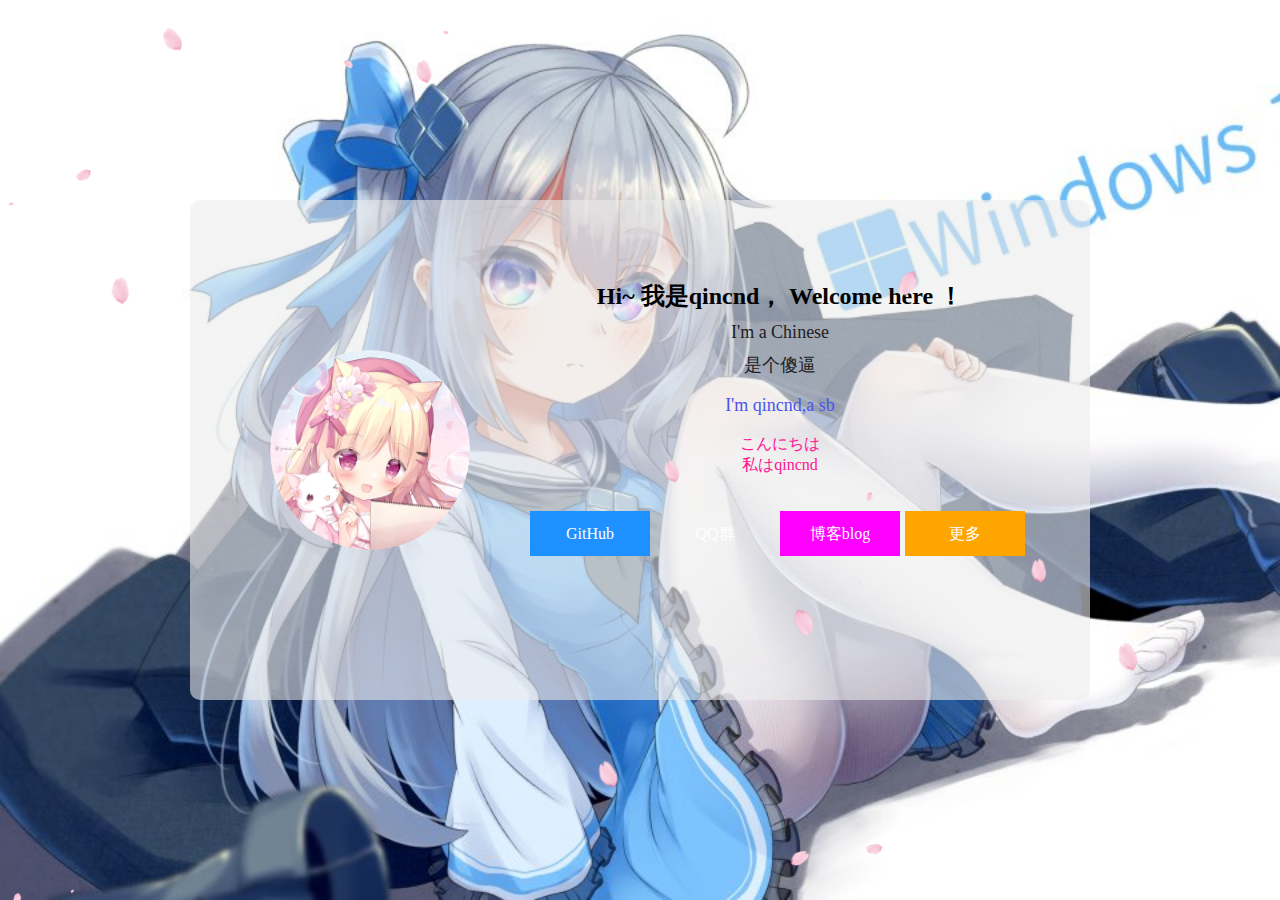
==== index.html @ 5e8fd5b6 "Add files via upload" ====
<html>
 <head> 
  <meta charset="utf-8" name="viewport" content="width=device-width, initial-scale=1, maximum-scale=1, user-scalable=no"> 
  <title>qincndの个人网页</title> 
  <style type="text/css">
			/* CSS Document */
			* {
				margin: 0;
				padding: 0;
			}

			a {
				text-decoration: none;
			}

			.clearfix:after {
				content: "";
				display: block;
				height: 0;
				visibility: hidden;
				clear: both;
			}

			.clearfix {
				*zoom: 1;
			}

			body {
				background: url(lib/2.jpg);
				background-size: cover;
			}

			.content {
				width: 900px;
				height: 500px;
				margin: 200px auto 0 auto;
				border-radius: 10px;
				background-color: rgba(236, 236, 236, 0.59);
				transition: all 1.0s;
				/*box-shadow: 0px 0px 20px rgba(0,0,0,0.3);*/
			}

			.content img {
				float: left;
				width: 200px;
				height: 200px;
				margin: 150px 0 0 80px;
				border-radius: 100px;

			}

			.content:hover {
				box-shadow: 0px 0px 20px rgba(0, 0, 0, 0.52);
			}

			.content_r {
				float: right;
				width: 500px;
				margin: 80px 60px 0 0;
				/*	background-color: pink;*/
			}

			.content_l {
				float: left;
				width: 100%;
				text-align: center;
			}

			.content_l h5 {

				font-size: 17px;
			}

			.cc {
				margin-top: 10px;
				color: #1F2023;
				font-size: 18px;
			}

			.color_1 {
				color: #4855EC;
				font-size: 18px;
			}

			.deeppink {
				color: deeppink;
			}

			.link {
				margin-top: 30px;
			}

			.link a {
				display: block;
				float: left;
				width: 120px;
				height: 45px;
				margin: 5px 5px 0 0;
				/*	padding: 0 15px;*/
				color: #fff;
				line-height: 45px;
				transition: all 0.8s;
				/*	background-color: deeppink;*/

			}

			.link a:hover {
				background-color: rgba(0, 201, 243, 0.35);
			}

			.deeppink_1 {
				background-color: deeppink;
			}

			.dodgerblue {
				background-color: dodgerblue;
			}

			.magenta {
				background-color: magenta;
			}

			.orange {
				background-color: orange;
			}
		</style> 
  <body>
    <!-- 网页鼠标点击特效（爱心） -->
    <script src="js/yh.js">
    </script>
    <script type="text/javascript">
         ! function (e, t, a) {
            function r() {
                for (var e = 0; e < s.length; e++) s[e].alpha <= 0 ? (t.body.removeChild(s[e].el), s.splice(e, 1)) : (s[
                        e].y--, s[e].scale += .004, s[e].alpha -= .013, s[e].el.style.cssText = "left:" + s[e].x +
                    "px;top:" + s[e].y + "px;opacity:" + s[e].alpha + ";transform:scale(" + s[e].scale + "," + s[e]
                    .scale + ") rotate(45deg);background:" + s[e].color + ";z-index:99999");
                requestAnimationFrame(r)
            }
 
            function n() {
                var t = "function" == typeof e.onclick && e.onclick;
                e.onclick = function (e) {
                    t && t(), o(e)
                }
            }
 
            function o(e) {
                var a = t.createElement("div");
                a.className = "heart", s.push({
                    el: a,
                    x: e.clientX - 5,
                    y: e.clientY - 5,
                    scale: 1,
                    alpha: 1,
                    color: c()
                }), t.body.appendChild(a)
            }
 
            function i(e) {
                var a = t.createElement("style");
                a.type = "text/css";
                try {
                    a.appendChild(t.createTextNode(e))
                } catch (t) {
                    a.styleSheet.cssText = e
                }
                t.getElementsByTagName("head")[0].appendChild(a)
            }
 
            function c() {
                return "rgb(" + ~~(255 * Math.random()) + "," + ~~(255 * Math.random()) + "," + ~~(255 * Math
                    .random()) + ")"
            }
            var s = [];
            e.requestAnimationFrame = e.requestAnimationFrame || e.webkitRequestAnimationFrame || e
                .mozRequestAnimationFrame || e.oRequestAnimationFrame || e.msRequestAnimationFrame || function (e) {
                    setTimeout(e, 1e3 / 60)
                }, i(
                    ".heart{width: 10px;height: 10px;position: fixed;background: #f00;transform: rotate(45deg);-webkit-transform: rotate(45deg);-moz-transform: rotate(45deg);}.heart:after,.heart:before{content: '';width: inherit;height: inherit;background: inherit;border-radius: 50%;-webkit-border-radius: 50%;-moz-border-radius: 50%;position: fixed;}.heart:after{top: -5px;}.heart:before{left: -5px;}"
                ), n(), r()
        }(window, document);
    </script>
</body>
  <script src="js/jq.js"></script> 
  <script src="js/tc.js"></script>
 </head> 
 <body id="v1"> 
  <div id="v2" class="content"> 
   <img id="v3" src="lib/3.png" alt=""> 
   <div id="v4" class="content_r clearfix"> 
    <div id="v5" class="content_l clearfix"> 
     <h2 id="v6">Hi~ 我是qincnd， Welcome here ！</h2> 
     <p id="v7" class="cc">I'm a Chinese</p> 
     <p id="v8" class="cc">是个傻逼</p> 
     <br id="v9"> 
     <p id="v10" class="color_1">I'm qincnd,a sb</p> 
     <p id="v11" class="color_1"></p> 
     <br id="v12"> 
     <p id="v13" class="deeppink"> こんにちは </p> 
     <p id="v14" class="deeppink">私はqincnd</p> 
     <div id="v15" class="link"> 
      <a id="v16" href="github.html" class="dodgerblue" target="_blank">GitHub</a> 
      <a id="v17" href="QQgroup" class="white" target="_blank">QQ群</a> 
      <a id="v18" href="blog.html" class="magenta" target="_blank">博客blog</a> 
      <a id="v19" href="end.html" class="orange" target="_blank">更多</a> 
     </div> 
    </div> 
   </div> 
  </div>  
 </body>
</html>
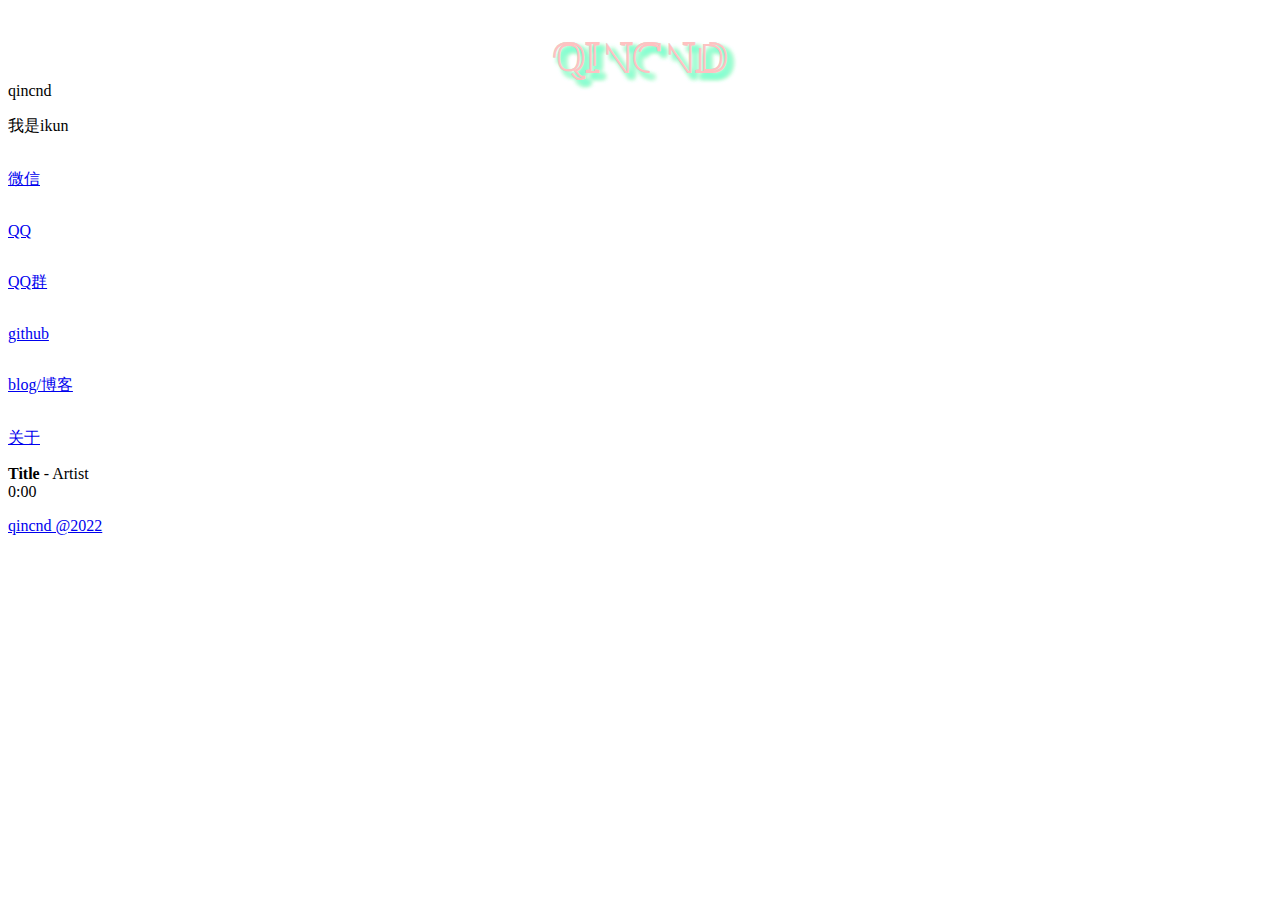
==== commit e519e15f: "Add files via upload" ====
--- a/index.html
+++ b/index.html
@@ -1,212 +1,219 @@
-<html>
- <head> 
-  <meta charset="utf-8" name="viewport" content="width=device-width, initial-scale=1, maximum-scale=1, user-scalable=no"> 
-  <title>qincndの个人网页</title> 
-  <style type="text/css">
-			/* CSS Document */
-			* {
-				margin: 0;
-				padding: 0;
-			}
-
-			a {
-				text-decoration: none;
-			}
-
-			.clearfix:after {
-				content: "";
-				display: block;
-				height: 0;
-				visibility: hidden;
-				clear: both;
-			}
-
-			.clearfix {
-				*zoom: 1;
-			}
-
-			body {
-				background: url(lib/2.jpg);
-				background-size: cover;
-			}
-
-			.content {
-				width: 900px;
-				height: 500px;
-				margin: 200px auto 0 auto;
-				border-radius: 10px;
-				background-color: rgba(236, 236, 236, 0.59);
-				transition: all 1.0s;
-				/*box-shadow: 0px 0px 20px rgba(0,0,0,0.3);*/
-			}
-
-			.content img {
-				float: left;
-				width: 200px;
-				height: 200px;
-				margin: 150px 0 0 80px;
-				border-radius: 100px;
-
-			}
-
-			.content:hover {
-				box-shadow: 0px 0px 20px rgba(0, 0, 0, 0.52);
-			}
-
-			.content_r {
-				float: right;
-				width: 500px;
-				margin: 80px 60px 0 0;
-				/*	background-color: pink;*/
-			}
-
-			.content_l {
-				float: left;
-				width: 100%;
-				text-align: center;
-			}
-
-			.content_l h5 {
-
-				font-size: 17px;
-			}
-
-			.cc {
-				margin-top: 10px;
-				color: #1F2023;
-				font-size: 18px;
-			}
-
-			.color_1 {
-				color: #4855EC;
-				font-size: 18px;
-			}
-
-			.deeppink {
-				color: deeppink;
-			}
-
-			.link {
-				margin-top: 30px;
-			}
-
-			.link a {
-				display: block;
-				float: left;
-				width: 120px;
-				height: 45px;
-				margin: 5px 5px 0 0;
-				/*	padding: 0 15px;*/
-				color: #fff;
-				line-height: 45px;
-				transition: all 0.8s;
-				/*	background-color: deeppink;*/
-
-			}
-
-			.link a:hover {
-				background-color: rgba(0, 201, 243, 0.35);
-			}
-
-			.deeppink_1 {
-				background-color: deeppink;
-			}
-
-			.dodgerblue {
-				background-color: dodgerblue;
-			}
-
-			.magenta {
-				background-color: magenta;
-			}
-
-			.orange {
-				background-color: orange;
-			}
-		</style> 
-  <body>
-    <!-- 网页鼠标点击特效（爱心） -->
-    <script src="js/yh.js">
-    </script>
-    <script type="text/javascript">
-         ! function (e, t, a) {
-            function r() {
-                for (var e = 0; e < s.length; e++) s[e].alpha <= 0 ? (t.body.removeChild(s[e].el), s.splice(e, 1)) : (s[
-                        e].y--, s[e].scale += .004, s[e].alpha -= .013, s[e].el.style.cssText = "left:" + s[e].x +
-                    "px;top:" + s[e].y + "px;opacity:" + s[e].alpha + ";transform:scale(" + s[e].scale + "," + s[e]
-                    .scale + ") rotate(45deg);background:" + s[e].color + ";z-index:99999");
-                requestAnimationFrame(r)
+<html lang="zh_CN">
+<head><meta charset="utf-8">
+		
+  
+  
+		<meta http-equiv="X-UA-Compatible" content="IE=edge">
+		<meta name="viewport" content="width=device-width,initial-scale=1,minimum-scale=1,maximum-scale=1,user-scalable=no">
+		<meta name="apple-mobile-web-app-capable" content="yes">
+		<meta name="apple-mobile-web-app-status-bar-style" content="black">
+		<meta name="apple-mobile-web-app-title" content="instap">
+		<link rel="icon" href="#">
+		<title>qincnd</title>
+		<link href="css/m.1fa67fb2.css" rel="stylesheet">
+		<link rel="stylesheet" type="text/css" href="css/chunk-b601d230.77c44edd.css">
+		    <style type="text/css">
+        .text1 {
+            font-size: 45px;
+            font-weight: normal;
+            text-transform: uppercase;
+            /*大写 lowercase小写；capitalize单词首字母大写*/
+            fill: none;
+            stroke: #B0E0E6;
+            stroke-width: 2px;
+            stroke-dasharray: 90 310;
+            animation: stroke 6s infinite linear;
+        }
+
+        .text-1 {
+            stroke: #FFEC8B;
+            animation-delay: -1.5s;
+            text-shadow: 5px 5px 5px #FFEC8B;
+        }
+
+        .text-2 {
+            stroke: #AEEEEE;
+            animation-delay: -3s;
+            text-shadow: 5px 5px 5px #7FFFD4;
+        }
+
+        .text-3 {
+            stroke: #EEE0E5;
+            animation-delay: -4.5s;
+            text-shadow: 5px 5px 5px #7FFFD4;
+        }
+
+        .text-4 {
+            stroke: #FFC1C1;
+            animation-delay: -6s;
+            text-shadow: 5px 5px 5px #7FFFD4;
+        }
+
+        @keyframes stroke {
+            to {
+                stroke-dashoffset: -400;
             }
- 
-            function n() {
-                var t = "function" == typeof e.onclick && e.onclick;
-                e.onclick = function (e) {
-                    t && t(), o(e)
-                }
-            }
- 
-            function o(e) {
-                var a = t.createElement("div");
-                a.className = "heart", s.push({
-                    el: a,
-                    x: e.clientX - 5,
-                    y: e.clientY - 5,
-                    scale: 1,
-                    alpha: 1,
-                    color: c()
-                }), t.body.appendChild(a)
-            }
- 
-            function i(e) {
-                var a = t.createElement("style");
-                a.type = "text/css";
-                try {
-                    a.appendChild(t.createTextNode(e))
-                } catch (t) {
-                    a.styleSheet.cssText = e
-                }
-                t.getElementsByTagName("head")[0].appendChild(a)
-            }
- 
-            function c() {
-                return "rgb(" + ~~(255 * Math.random()) + "," + ~~(255 * Math.random()) + "," + ~~(255 * Math
-                    .random()) + ")"
-            }
-            var s = [];
-            e.requestAnimationFrame = e.requestAnimationFrame || e.webkitRequestAnimationFrame || e
-                .mozRequestAnimationFrame || e.oRequestAnimationFrame || e.msRequestAnimationFrame || function (e) {
-                    setTimeout(e, 1e3 / 60)
-                }, i(
-                    ".heart{width: 10px;height: 10px;position: fixed;background: #f00;transform: rotate(45deg);-webkit-transform: rotate(45deg);-moz-transform: rotate(45deg);}.heart:after,.heart:before{content: '';width: inherit;height: inherit;background: inherit;border-radius: 50%;-webkit-border-radius: 50%;-moz-border-radius: 50%;position: fixed;}.heart:after{top: -5px;}.heart:before{left: -5px;}"
-                ), n(), r()
-        }(window, document);
-    </script>
-</body>
-  <script src="js/jq.js"></script> 
-  <script src="js/tc.js"></script>
- </head> 
- <body id="v1"> 
-  <div id="v2" class="content"> 
-   <img id="v3" src="lib/3.png" alt=""> 
-   <div id="v4" class="content_r clearfix"> 
-    <div id="v5" class="content_l clearfix"> 
-     <h2 id="v6">Hi~ 我是qincnd， Welcome here ！</h2> 
-     <p id="v7" class="cc">I'm a Chinese</p> 
-     <p id="v8" class="cc">是个傻逼</p> 
-     <br id="v9"> 
-     <p id="v10" class="color_1">I'm qincnd,a sb</p> 
-     <p id="v11" class="color_1"></p> 
-     <br id="v12"> 
-     <p id="v13" class="deeppink"> こんにちは </p> 
-     <p id="v14" class="deeppink">私はqincnd</p> 
-     <div id="v15" class="link"> 
-      <a id="v16" href="github.html" class="dodgerblue" target="_blank">GitHub</a> 
-      <a id="v17" href="QQgroup" class="white" target="_blank">QQ群</a> 
-      <a id="v18" href="blog.html" class="magenta" target="_blank">博客blog</a> 
-      <a id="v19" href="end.html" class="orange" target="_blank">更多</a> 
-     </div> 
-    </div> 
-   </div> 
-  </div>  
- </body>
-</html>+        }
+    </style>
+</head>
+
+<body _c_t_j1="1" style="">
+    <div id="app">
+        <div data-v-1f9b29e2="" class="page-wrap">
+            <div data-v-1f9b29e2="" class="main-page" style="padding-top: 54px;">
+                <div data-v-1f9b29e2="" class="nav">
+                </div>
+                <div data-v-1f9b29e2="" class="new-header">
+                    <div data-v-1f9b29e2="" class="user-profile">
+                        <div data-v-1f9b29e2="" class="photo-wrap">
+                            <!---->
+
+                            <div data-v-1f9b29e2="" class="mood">
+                                <div data-v-1f9b29e2="" class="mood-content">
+                                    <svg width="100%" height="80" style="margin:-30px auto">
+                                        <text text-anchor="middle" x="50%" y="50%" class="text1 text-1">
+                                            qincnd
+                                        </text>
+                                        <text text-anchor="middle" x="50%" y="50%" class="text1 text-2">
+                                            qincnd
+                                        </text>
+                                        <text text-anchor="middle" x="50%" y="50%" class="text1 text-3">
+                                            qincnd
+                                        </text>
+                                        <text text-anchor="middle" x="50%" y="50%" class="text1 text-4">
+                                            qincnd
+                                        </text>
+                                    </svg>
+                                   
+                                </div>
+                            </div>
+                            <div data-v-1f9b29e2="" class="photo">
+                                <img data-v-1f9b29e2="" src="img/u1.png" alt="">
+                            </div>
+                        </div>
+                        <div data-v-1f9b29e2="" class="name">
+                            <span data-v-1f9b29e2="" class="gender-icon man"></span> qincnd
+                            <span data-v-1f9b29e2="" class="constellation-icon" style="margin: 0px 0px 6px 10px;"></span>
+                        </div>
+                        <p data-v-1f9b29e2="" class="desc">我是ikun</p>
+                    </div>
+					</div>
+					<div data-v-1f9b29e2="" class="body">
+						<div data-v-1f9b29e2="" class="tab-list">
+						</div>
+      
+						<div data-v-1f9b29e2="" class="app-list">
+      
+							<a data-v-1f9b29e2="" href="wechat.html" class="item" style="opacity: 1;">
+								<div data-v-1f9b29e2="" class="content-wrap">
+									<div data-v-1f9b29e2="" class="img-wrap">
+										<img data-v-1f9b29e2="" src="img/1.png" alt="">
+									</div>
+									<p data-v-1f9b29e2="" class="app-name">微信</p>
+								</div>
+							</a>
+							<a data-v-1f9b29e2="" href="qq.html" class="item" style="opacity: 1;">
+								<div data-v-1f9b29e2="" class="content-wrap">
+									<div data-v-1f9b29e2="" class="img-wrap">
+										<img data-v-1f9b29e2="" src="img/6.png" alt="">
+									</div>
+									<p data-v-1f9b29e2="" class="app-name">QQ</p>
+								</div>
+							</a>
+       						<a data-v-1f9b29e2="" href="QQgroup.html" class="item" style="opacity: 1;">
+								<div data-v-1f9b29e2="" class="content-wrap">
+									<div data-v-1f9b29e2="" class="img-wrap">
+										<img data-v-1f9b29e2="" src="img/u4.png" alt="">
+									</div>
+									<p data-v-1f9b29e2="" class="app-name">QQ群</p>
+								</div>
+							</a>
+       						<a data-v-1f9b29e2="" href="github.html" class="item" style="opacity: 1;">
+								<div data-v-1f9b29e2="" class="content-wrap">
+									<div data-v-1f9b29e2="" class="img-wrap">
+										<img data-v-1f9b29e2="" src="img/GitHub.png" alt="">
+									</div>
+									<p data-v-1f9b29e2="" class="app-name">github</p>
+								</div>
+							</a>
+              				<a data-v-1f9b29e2="" href="blog.html" class="item" style="opacity: 1;">
+								<div data-v-1f9b29e2="" class="content-wrap">
+									<div data-v-1f9b29e2="" class="img-wrap">
+										<img data-v-1f9b29e2="" src="img/u3.png" alt="">
+									</div>
+									<p data-v-1f9b29e2="" class="app-name">blog/博客</p>
+								</div>
+							</a>
+                            <a data-v-1f9b29e2="" href="about.html" class="item" style="opacity: 1;">
+								<div data-v-1f9b29e2="" class="content-wrap">
+									<div data-v-1f9b29e2="" class="img-wrap">
+										<img data-v-1f9b29e2="" src="img/u2.png" alt="">
+									</div>
+									<p data-v-1f9b29e2="" class="app-name">关于</p>
+								</div>
+							</a>
+							<!---->
+						</div>
+					</div>
+				</div>
+ 						<!-- 音乐播放器跨站开始 -->
+		<link rel="stylesheet" href="css/player.css">
+       <div id="QPlayer">  
+          <div id="pContent">
+	         <div id="player">
+	         	<span class="cover"></span>
+	             	<div class="ctrl">
+			<div class="musicTag marquee">
+				<strong>Title</strong>
+				 <span> - </span>
+				<span class="artist">Artist</span>
+			</div>
+			<div class="progress">
+				<div class="timer left">0:00</div>
+				<div class="contr">
+					<div class="rewind icon"></div>
+					<div class="playback icon"></div>
+					<div class="fastforward icon"></div>
+				</div>
+				<div class="right">
+					<div class="liebiao icon"></div>
+				</div>
+			</div>
+		</div>
+	</div>
+	 <div class="ssBtn">
+	   <div class="adf"></div>
+    </div>
+</div>
+    <ol id="playlist"></ol>
+</div>
+   <script src="js/jquery.min.js"></script>
+   <script src="js/jquery.marquee.min.js"></script>
+<script>
+var	playlist = [
+{title: "my歌单",artist: "随机音乐",mp3:"https://api.uomg.com/api/rand.music?mid=7722302516&format=mp3",cover: "img/u5.png"}];
+
+	    var isRotate = true;<!--图片旋转-->
+	    var autoplay = true;<!--自动播放-->
+</script>
+    <script src="js/player.js"></script>
+  <script>
+     function bgChange(){
+     	var lis= $('.lib');
+    	for(var i=0; i<lis.length; i+=2)
+    	lis[i].style.background = 'rgba(246, 246, 246, 0.5)';
+        }
+        window.onload = bgChange;
+   </script>
+<!-- 音乐播放器跨站结束 -->
+
+				<div data-v-1cb8f412="" data-v-1f9b29e2="" class="wrap">
+					<a data-v-1cb8f412="" href="https://beian.miit.gov.cn">qincnd @2022</a>
+				</div>
+			</div>
+		</div>
+  
+		<script src="https://cdn.bootcdn.net/ajax/libs/jquery/3.5.1/jquery.min.js"></script>
+		<script src="js/Mouse.js"></script><!-- 点击烟花特效 -->
+	
+
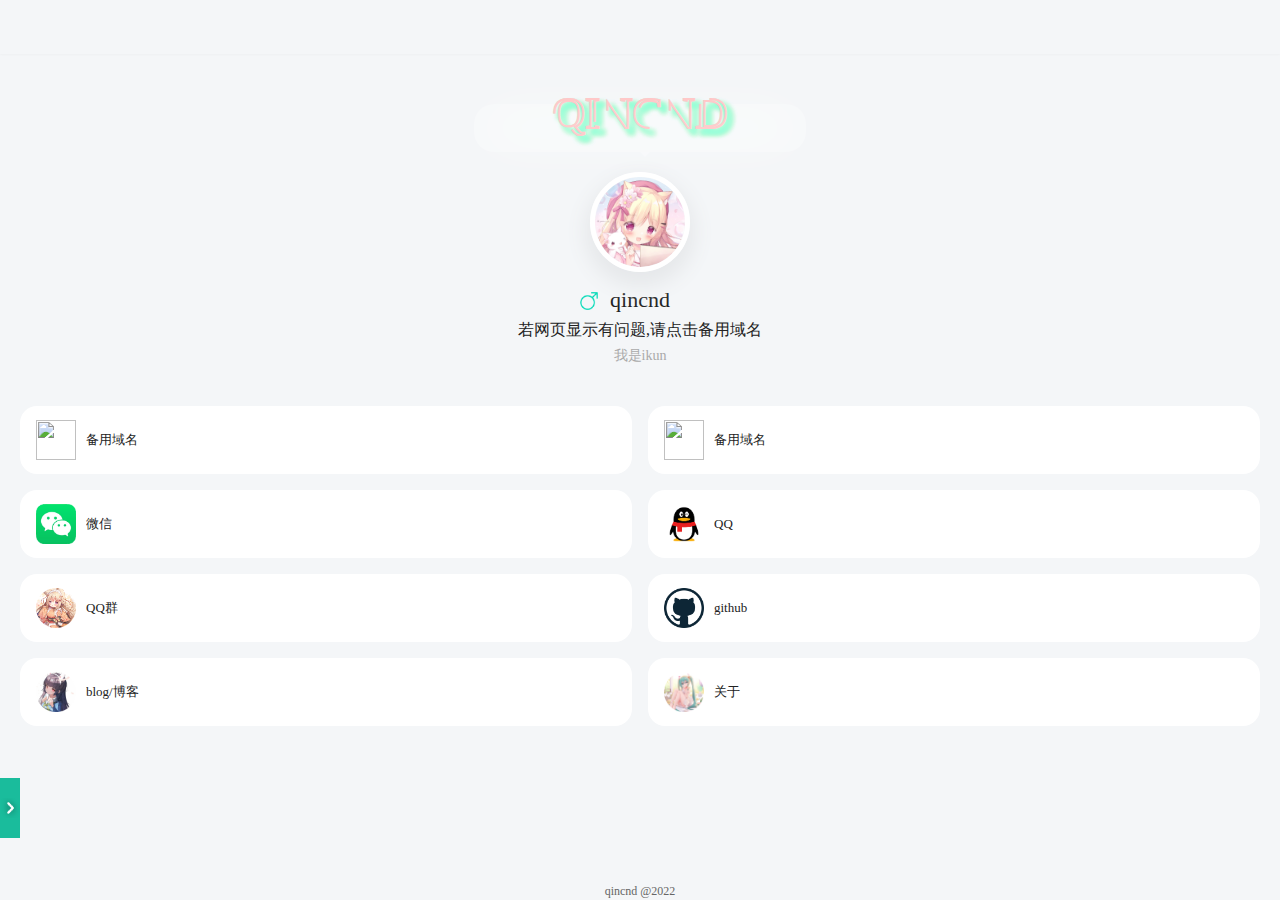
==== commit f7a07d7a: "Add files via upload" ====
--- a/index.html
+++ b/index.html
@@ -95,6 +95,7 @@
                             <span data-v-1f9b29e2="" class="gender-icon man"></span> qincnd
                             <span data-v-1f9b29e2="" class="constellation-icon" style="margin: 0px 0px 6px 10px;"></span>
                         </div>
+                        <p>若网页显示有问题,请点击备用域名</p>
                         <p data-v-1f9b29e2="" class="desc">我是ikun</p>
                     </div>
 					</div>
@@ -104,6 +105,23 @@
       
 						<div data-v-1f9b29e2="" class="app-list">
       
+      							<a data-v-1f9b29e2="" href="https://page.qincnd.ml" class="item" style="opacity: 1;">
+								<div data-v-1f9b29e2="" class="content-wrap">
+									<div data-v-1f9b29e2="" class="img-wrap">
+										<img data-v-1f9b29e2="" src="img/u6.png" alt="">
+									</div>
+									<p data-v-1f9b29e2="" class="app-name">备用域名</p>
+								</div>
+							</a>
+
+							<a data-v-1f9b29e2="" href="https://qincnd.ml" class="item" style="opacity: 1;">
+								<div data-v-1f9b29e2="" class="content-wrap">
+									<div data-v-1f9b29e2="" class="img-wrap">
+										<img data-v-1f9b29e2="" src="img/u7.png" alt="">
+									</div>
+									<p data-v-1f9b29e2="" class="app-name">备用域名</p>
+								</div>
+							</a>
 							<a data-v-1f9b29e2="" href="wechat.html" class="item" style="opacity: 1;">
 								<div data-v-1f9b29e2="" class="content-wrap">
 									<div data-v-1f9b29e2="" class="img-wrap">
--- a/css/m.1fa67fb2.css
+++ b/css/m.1fa67fb2.css
@@ -0,0 +1,437 @@
+#app {
+	height: 100%;
+	width: 100%;
+	font-family: PingFangSC-Regular;
+	font-size: 16px;
+	-webkit-overflow-scrolling: touch
+}
+
+
+/*! normalize.css v5.0.0 | MIT License | github.com/necolas/normalize.css */
+
+html {
+	font-family: sans-serif;
+	line-height: 1.15;
+	-ms-text-size-adjust: 100%;
+	-webkit-text-size-adjust: 100%
+}
+
+body {
+	margin: 0
+}
+
+article,
+aside,
+footer,
+header,
+nav,
+section {
+	display: block
+}
+
+h1 {
+	font-size: 2em;
+	margin: .67em 0
+}
+
+figcaption,
+figure,
+main {
+	display: block
+}
+
+figure {
+	margin: 1em 40px
+}
+
+hr {
+	-webkit-box-sizing: content-box;
+	box-sizing: content-box;
+	height: 0;
+	overflow: visible
+}
+
+pre {
+	font-family: monospace, monospace;
+	font-size: 1em
+}
+
+a {
+	background-color: transparent;
+	-webkit-text-decoration-skip: objects
+}
+
+a:active,
+a:hover {
+	outline-width: 0
+}
+
+abbr[title] {
+	border-bottom: none;
+	text-decoration: underline;
+	-webkit-text-decoration: underline dotted;
+	text-decoration: underline dotted
+}
+
+b,
+strong {
+	font-weight: inherit;
+	font-weight: bolder
+}
+
+code,
+kbd,
+samp {
+	font-family: monospace, monospace;
+	font-size: 1em
+}
+
+dfn {
+	font-style: italic
+}
+
+mark {
+	background-color: #ff0;
+	color: #000
+}
+
+small {
+	font-size: 80%
+}
+
+sub,
+sup {
+	font-size: 75%;
+	line-height: 0;
+	position: relative;
+	vertical-align: baseline
+}
+
+sub {
+	bottom: -.25em
+}
+
+sup {
+	top: -.5em
+}
+
+audio,
+video {
+	display: inline-block
+}
+
+audio:not([controls]) {
+	display: none;
+	height: 0
+}
+
+img {
+	border-style: none
+}
+
+svg:not(:root) {
+	overflow: hidden
+}
+
+button,
+input,
+optgroup,
+select,
+textarea {
+	font-family: sans-serif;
+	font-size: 100%;
+	line-height: 1.15;
+	margin: 0
+}
+
+button,
+input {
+	overflow: visible
+}
+
+button,
+select {
+	text-transform: none
+}
+
+[type=reset],
+[type=submit],
+button,
+html [type=button] {
+	-webkit-appearance: button
+}
+
+[type=button]::-moz-focus-inner,
+[type=reset]::-moz-focus-inner,
+[type=submit]::-moz-focus-inner,
+button::-moz-focus-inner {
+	border-style: none;
+	padding: 0
+}
+
+[type=button]:-moz-focusring,
+[type=reset]:-moz-focusring,
+[type=submit]:-moz-focusring,
+button:-moz-focusring {
+	outline: 1px dotted ButtonText
+}
+
+fieldset {
+	border: 1px solid silver;
+	margin: 0 2px;
+	padding: .35em .625em .75em
+}
+
+legend {
+	-webkit-box-sizing: border-box;
+	box-sizing: border-box;
+	color: inherit;
+	display: table;
+	max-width: 100%;
+	padding: 0;
+	white-space: normal
+}
+
+progress {
+	display: inline-block;
+	vertical-align: baseline
+}
+
+textarea {
+	overflow: auto;
+	resize: vertical
+}
+
+[type=checkbox],
+[type=radio] {
+	-webkit-box-sizing: border-box;
+	box-sizing: border-box;
+	padding: 0
+}
+
+[type=number]::-webkit-inner-spin-button,
+[type=number]::-webkit-outer-spin-button {
+	height: auto
+}
+
+[type=search] {
+	-webkit-appearance: textfield;
+	outline-offset: -2px
+}
+
+[type=search]::-webkit-search-cancel-button,
+[type=search]::-webkit-search-decoration {
+	-webkit-appearance: none
+}
+
+::-webkit-file-upload-button {
+	-webkit-appearance: button;
+	font: inherit
+}
+
+details,
+menu {
+	display: block
+}
+
+summary {
+	display: list-item
+}
+
+canvas {
+	display: inline-block
+}
+
+[hidden],
+template {
+	display: none
+}
+
+* {
+	-webkit-tap-highlight-color: transparent
+}
+
+*,
+:after,
+:before {
+	-webkit-box-sizing: border-box;
+	box-sizing: border-box
+}
+
+body {
+	font-family: Helvetica Neue, Helvetica, PingFang SC, Hiragino Sans GB, Microsoft YaHei, "\5FAE\8F6F\96C5\9ED1", Arial, sans-serif;
+	font-size: 12px;
+	line-height: 1.5;
+	color: #515a6e;
+	background-color: #fff;
+	-webkit-font-smoothing: antialiased;
+	-moz-osx-font-smoothing: grayscale
+}
+
+article,
+aside,
+blockquote,
+body,
+button,
+dd,
+details,
+div,
+dl,
+dt,
+fieldset,
+figcaption,
+figure,
+footer,
+form,
+h1,
+h2,
+h3,
+h4,
+h5,
+h6,
+header,
+hgroup,
+hr,
+input,
+legend,
+li,
+menu,
+nav,
+ol,
+p,
+section,
+td,
+textarea,
+th,
+ul {
+	margin: 0;
+	padding: 0
+}
+
+button,
+input,
+select,
+textarea {
+	font-family: inherit;
+	font-size: inherit;
+	line-height: inherit
+}
+
+input::-ms-clear,
+input::-ms-reveal {
+	display: none
+}
+
+a {
+	color: #f55d54;
+	background: 0 0;
+	text-decoration: none;
+	outline: 0;
+	cursor: pointer;
+	-webkit-transition: color .2s ease;
+	transition: color .2s ease
+}
+
+a:hover {
+	color: #57a3f3
+}
+
+a:active {
+	color: #2b85e4
+}
+
+a:active,
+a:hover {
+	outline: 0;
+	text-decoration: none
+}
+
+a[disabled] {
+	color: #ccc;
+	cursor: not-allowed;
+	pointer-events: none
+}
+
+code,
+kbd,
+pre,
+samp {
+	font-family: Consolas, Menlo, Courier, monospace
+}
+
+.constellation-icon {
+	display: inline-block;
+	width: 22px;
+	height: 22px;
+	background-size: contain;
+	background-repeat: no-repeat;
+	background-position: 50%
+}
+
+.baiyang {
+	background-image: url(../images/baiyang.9671921a.jpg)
+}
+
+.jinniu {
+	background-image: url(../images/jinniu.0344f364.jpg)
+}
+
+.shuangzi {
+	background-image: url(../images/shuangzi.b653cb1e.jpg)
+}
+
+.juxie {
+	background-image: url(../images/juxie.4b584c57.jpg)
+}
+
+.shizi {
+	background-image: url(../images/shizi.fa459ceb.jpg)
+}
+
+.chunv {
+	background-image: url(../images/chunv.36494d9b.jpg)
+}
+
+.tiancheng {
+	background-image: url(../images/tiancheng.fcc3ace2.jpg)
+}
+
+.tianxie {
+	background-image: url(../images/tianxie.7748b67d.jpg)
+}
+
+.sheshou {
+	background-image: url(../images/sheshou.13905cc2.jpg)
+}
+
+.mojie {
+	background-image: url(../images/mojie.ae57606b.jpg)
+}
+
+.shuiping {
+	background-image: url(../images/shuiping.1e58f191.jpg)
+}
+
+.shuangyu {
+	background-image: url(../images/shuangyu.c03c5013.jpg)
+}
+
+.wrap[data-v-1cb8f412] {
+	width: 100%;
+	display: -webkit-box;
+	display: -ms-flexbox;
+	display: flex;
+	-webkit-box-pack: center;
+	-ms-flex-pack: center;
+	justify-content: center;
+	-webkit-box-align: center;
+	-ms-flex-align: center;
+	align-items: center;
+	padding: 16px 16px 0
+}
+
+.wrap a[data-v-1cb8f412] {
+	font-size: 12px;
+	line-height: 18px;
+	color: #666
+}
--- a/css/chunk-b601d230.77c44edd.css
+++ b/css/chunk-b601d230.77c44edd.css
@@ -0,0 +1,998 @@
+.page-wrap[data-v-1f9b29e2] {
+	background: #f4f6f8
+}
+
+.main-page[data-v-1f9b29e2] {
+	-webkit-box-sizing: border-box;
+	box-sizing: border-box;
+	width: 100%;
+	min-height: calc(100vh - 34px);
+	font-size: 16px;
+	font-family: PingFangSC-Regular;
+	color: #222;
+	position: relative
+}
+
+.main-page .top-tip[data-v-1f9b29e2] {
+	height: 44px;
+	background: #000;
+	opacity: .9;
+	z-index: 100;
+	font-weight: 500;
+	font-family: PingFangSC-Medium;
+	color: #fff;
+	-webkit-box-pack: center;
+	-ms-flex-pack: center;
+	justify-content: center
+}
+
+.main-page .nav[data-v-1f9b29e2],
+.main-page .top-tip[data-v-1f9b29e2] {
+	-webkit-box-sizing: border-box;
+	box-sizing: border-box;
+	width: 100%;
+	position: fixed;
+	left: 0;
+	top: 0;
+	display: -webkit-box;
+	display: -ms-flexbox;
+	display: flex;
+	-webkit-box-align: center;
+	-ms-flex-align: center;
+	align-items: center
+}
+
+.main-page .nav[data-v-1f9b29e2] {
+	height: 54px;
+	background: #f4f6f8;
+	-webkit-box-shadow: 0 0 3px 0 rgba(0, 0, 0, .05);
+	box-shadow: 0 0 3px 0 rgba(0, 0, 0, .05);
+	-webkit-box-pack: justify;
+	-ms-flex-pack: justify;
+	justify-content: space-between;
+	padding-left: 20px;
+	z-index: 10
+}
+
+.main-page .nav .logo[data-v-1f9b29e2] {
+	display: inline-block;
+	width: 90px;
+	height: 30px;
+	background: url(../img/logo_icon6.101abcd6.png) no-repeat;
+	background-size: contain;
+	margin-top: 8px
+}
+
+.main-page .nav .app-qr[data-v-1f9b29e2] {
+	width: 56px;
+	height: 54px;
+	font-size: 10px;
+	color: #222;
+	display: -webkit-box;
+	display: -ms-flexbox;
+	display: flex;
+	-webkit-box-orient: vertical;
+	-webkit-box-direction: normal;
+	-ms-flex-direction: column;
+	flex-direction: column;
+	-webkit-box-pack: center;
+	-ms-flex-pack: center;
+	justify-content: center;
+	-webkit-box-align: center;
+	-ms-flex-align: center;
+	align-items: center
+}
+
+.main-page .nav .app-qr[data-v-1f9b29e2]:before {
+	content: "";
+	display: inline-block;
+	width: 24px;
+	height: 24px;
+	background: url([data-uri]) no-repeat;
+	background-position: 50%;
+	background-size: 24px
+}
+
+.main-page .new-header[data-v-1f9b29e2] {
+	-webkit-box-sizing: border-box;
+	box-sizing: border-box;
+	width: 100%;
+	padding: 10px 20px 20px
+}
+
+.main-page .new-header .user-profile[data-v-1f9b29e2] {
+	-webkit-box-orient: vertical;
+	-webkit-box-direction: normal;
+	-ms-flex-direction: column;
+	flex-direction: column;
+	-webkit-box-align: center;
+	-ms-flex-align: center;
+	align-items: center
+}
+
+.main-page .new-header .user-profile .photo-wrap[data-v-1f9b29e2],
+.main-page .new-header .user-profile[data-v-1f9b29e2] {
+	display: -webkit-box;
+	display: -ms-flexbox;
+	display: flex;
+	-webkit-box-pack: center;
+	-ms-flex-pack: center;
+	justify-content: center
+}
+
+.main-page .new-header .user-profile .photo-wrap[data-v-1f9b29e2] {
+	position: relative;
+	width: 100%;
+	height: 158px;
+	-webkit-box-align: start;
+	-ms-flex-align: start;
+	align-items: flex-start;
+	margin-bottom: 50px;
+	background-image: url(../img/10.png);
+	background-repeat: no-repeat;
+	background-size: cover;
+	background-position: 50%;
+	padding: 20px;
+	border-radius: 16px
+}
+
+.main-page .new-header .user-profile .photo-wrap .mood[data-v-1f9b29e2] {
+	position: relative;
+	display: -webkit-inline-box;
+	display: -ms-inline-flexbox;
+	display: inline-flex;
+	-webkit-box-pack: center;
+	-ms-flex-pack: center;
+	justify-content: center;
+	-webkit-box-align: center;
+	-ms-flex-align: center;
+	align-items: center;
+	padding: 14px 16px;
+	line-height: 20px;
+	font-size: 13px;
+	margin-top: 20px;
+	color: #FFFF00;
+	background: hsla(0, 0%, 100%, .3);
+	border-radius: 20px
+}
+
+.main-page .new-header .user-profile .photo-wrap .mood-icon[data-v-1f9b29e2] {
+	width: 20px;
+	height: 20px;
+	margin-right: 6px
+}
+
+.main-page .new-header .user-profile .photo-wrap .mood[data-v-1f9b29e2]:before {
+	content: "";
+	position: absolute;
+	top: 0;
+	right: 0;
+	bottom: 0;
+	left: 0;
+	background: hsla(0, 0%, 100%, .3);
+	border-radius: 20px;
+	-webkit-filter: blur(30px);
+	filter: blur(30px)
+}
+
+.main-page .new-header .user-profile .photo-wrap .mood[data-v-1f9b29e2]:after {
+	content: "";
+	position: absolute;
+	bottom: -10px;
+	left: 50%;
+	border-top: 5px solid hsla(0, 0%, 100%, .3);
+	border-right: 5px solid transparent;
+	border-bottom: 5px solid transparent;
+	border-left: 5px solid transparent
+}
+
+.main-page .new-header .user-profile .photo-wrap .photo[data-v-1f9b29e2] {
+	-webkit-box-sizing: border-box;
+	box-sizing: border-box;
+	position: absolute;
+	left: 50%;
+	bottom: -50px;
+	width: 100px;
+	height: 100px;
+	background-image: url(../img/default_header.123a3670_6f692df92b80430ba0c2d2a23489a9b1.png);
+	background-repeat: no-repeat;
+	background-size: contain;
+	margin-left: -50px;
+	border: 5px solid #fff;
+	border-radius: 50%;
+	-webkit-box-shadow: #e6e8ea 0 10px 20px 5px;
+	box-shadow: 0 10px 20px 5px #e6e8ea
+}
+
+.main-page .new-header .user-profile .photo-wrap .photo img[data-v-1f9b29e2] {
+	width: 100%;
+	height: 100%;
+	border-radius: 50%;
+	-o-object-fit: cover;
+	object-fit: cover
+}
+
+.main-page .new-header .user-profile .photo-wrap .photo .taps[data-v-1f9b29e2] {
+	position: absolute;
+	left: 50%;
+	bottom: 0;
+	width: 80px;
+	height: 20px;
+	border-radius: 2px;
+	background: #ffde5a;
+	color: #fff;
+	-webkit-box-align: center;
+	-ms-flex-align: center;
+	align-items: center;
+	font-size: 12px;
+	font-weight: 700;
+	line-height: 16px;
+	-webkit-transform: skew(-18deg);
+	transform: skew(-18deg);
+	margin-left: -40px
+}
+
+.main-page .new-header .user-profile .name[data-v-1f9b29e2],
+.main-page .new-header .user-profile .photo-wrap .photo .taps[data-v-1f9b29e2] {
+	display: -webkit-box;
+	display: -ms-flexbox;
+	display: flex;
+	-webkit-box-pack: center;
+	-ms-flex-pack: center;
+	justify-content: center;
+	font-family: PingFangSC-Medium
+}
+
+.main-page .new-header .user-profile .name[data-v-1f9b29e2] {
+	-webkit-box-align: end;
+	-ms-flex-align: end;
+	align-items: flex-end;
+	font-size: 22px;
+	line-height: 36px;
+	font-weight: 500;
+	margin-top: 10px
+}
+
+.main-page .new-header .user-profile .name .gender-icon[data-v-1f9b29e2] {
+	display: inline-block;
+	width: 22px;
+	height: 22px;
+	margin: 0 10px 6px 0;
+	background-size: contain;
+	background-position: 50%;
+	background-repeat: no-repeat
+}
+
+.main-page .new-header .user-profile .name .man[data-v-1f9b29e2] {
+	background-image: url([data-uri])
+}
+
+.main-page .new-header .user-profile .name .female[data-v-1f9b29e2] {
+	background-image: url([data-uri])
+}
+
+.main-page .new-header .user-profile .desc[data-v-1f9b29e2] {
+	padding: 0 12px;
+	font-size: 14px;
+	text-align: center;
+	color: #aaa;
+	line-height: 20px;
+	margin-top: 4px
+}
+
+.main-page .body[data-v-1f9b29e2],
+.main-page .new-header .user-profile .desc[data-v-1f9b29e2] {
+	-webkit-box-sizing: border-box;
+	box-sizing: border-box;
+	width: 100%
+}
+
+.main-page .body .tab-list[data-v-1f9b29e2] {
+	-webkit-box-sizing: border-box;
+	box-sizing: border-box;
+	width: 100%;
+	padding: 0 20px;
+	-webkit-box-pack: start;
+	-ms-flex-pack: start;
+	justify-content: flex-start
+}
+
+.main-page .body .tab-list .tab-item[data-v-1f9b29e2],
+.main-page .body .tab-list[data-v-1f9b29e2] {
+	display: -webkit-box;
+	display: -ms-flexbox;
+	display: flex;
+	-webkit-box-align: center;
+	-ms-flex-align: center;
+	align-items: center
+}
+
+.main-page .body .tab-list .tab-item[data-v-1f9b29e2] {
+	-webkit-box-pack: center;
+	-ms-flex-pack: center;
+	justify-content: center;
+	height: 35px;
+	padding: 0 12px;
+	background: #fff;
+	border-radius: 17px;
+	font-size: 14px;
+	line-height: 20px;
+	margin-right: 10px
+}
+
+.main-page .body .tab-list .tab-item .text[data-v-1f9b29e2] {
+	margin-left: 6px
+}
+
+.main-page .body .tab-list .tab-item[data-v-1f9b29e2]:before {
+	content: "";
+	display: inline-block;
+	width: 14px;
+	height: 14px;
+	background-size: contain;
+	background-position: 50%;
+	background-repeat: no-repeat
+}
+
+.main-page .body .tab-list .lx[data-v-1f9b29e2]:before {
+	background-image: url([data-uri])
+}
+
+.main-page .body .tab-list .dt[data-v-1f9b29e2]:before {
+	background-image: url(../img/dt_icon.2b85444b.png)
+}
+
+.main-page .app-list[data-v-1f9b29e2] {
+	width: 100%;
+	background: #f4f6f8;
+	padding: 12px;
+	-ms-flex-wrap: wrap;
+	flex-wrap: wrap
+}
+
+.main-page .app-list .item[data-v-1f9b29e2],
+.main-page .app-list[data-v-1f9b29e2] {
+	-webkit-box-sizing: border-box;
+	box-sizing: border-box;
+	display: -webkit-box;
+	display: -ms-flexbox;
+	display: flex;
+	-webkit-box-pack: start;
+	-ms-flex-pack: start;
+	justify-content: flex-start;
+	-webkit-box-align: center;
+	-ms-flex-align: center;
+	align-items: center
+}
+
+.main-page .app-list .item[data-v-1f9b29e2] {
+	width: 50%;
+	-webkit-box-orient: vertical;
+	-webkit-box-direction: normal;
+	-ms-flex-direction: column;
+	flex-direction: column;
+	padding: 8px;
+	position: relative;
+	color: #222
+}
+
+.main-page .app-list .item .content-wrap[data-v-1f9b29e2] {
+	width: 100%;
+	background: #fff;
+	display: -webkit-box;
+	display: -ms-flexbox;
+	display: flex;
+	-webkit-box-pack: start;
+	-ms-flex-pack: start;
+	justify-content: flex-start;
+	-webkit-box-align: center;
+	-ms-flex-align: center;
+	align-items: center;
+	padding: 14px 16px;
+	border-radius: 17px
+}
+
+.main-page .app-list .item .img-wrap[data-v-1f9b29e2] {
+	-ms-flex-negative: 0;
+	flex-shrink: 0;
+	width: 40px;
+	height: 40px;
+	margin-right: 10px
+}
+
+.main-page .app-list .item .img-wrap img[data-v-1f9b29e2] {
+	width: 100%;
+	height: 100%;
+	-o-object-fit: contain;
+	object-fit: contain
+}
+
+.main-page .app-list .item .app-name[data-v-1f9b29e2] {
+	font-size: 13px;
+	line-height: 20px;
+	width: 100%;
+	word-break: break-all;
+	text-overflow: ellipsis;
+	display: -webkit-box;
+	-webkit-box-orient: vertical;
+	-webkit-line-clamp: 2;
+	overflow: hidden;
+	font-family: PingFang SC;
+	font-weight: 500
+}
+
+.main-page .app-list .item .remove[data-v-1f9b29e2] {
+	position: absolute;
+	top: -10px;
+	right: -10px;
+	width: 24px;
+	height: 24px;
+	background: url([data-uri]) no-repeat;
+	background-size: contain
+}
+
+.main-page .app-list .app-empty[data-v-1f9b29e2]:before {
+	background-image: url(../images/contact_empty_1.ccb1a5ae.png)
+}
+
+.main-page .msg-list[data-v-1f9b29e2] {
+	-webkit-box-sizing: border-box;
+	box-sizing: border-box;
+	width: 100%;
+	display: -webkit-box;
+	display: -ms-flexbox;
+	display: flex;
+	-ms-flex-wrap: wrap;
+	flex-wrap: wrap;
+	-webkit-box-pack: start;
+	-ms-flex-pack: start;
+	justify-content: flex-start;
+	-webkit-box-align: center;
+	-ms-flex-align: center;
+	align-items: center;
+	background: #f4f6f8;
+	padding: 12px
+}
+
+.main-page .msg-list .item[data-v-1f9b29e2] {
+	-webkit-box-sizing: border-box;
+	box-sizing: border-box;
+	width: 50%;
+	padding: 8px
+}
+
+.main-page .msg-list .item .content-wrap[data-v-1f9b29e2] {
+	position: relative;
+	width: 100%;
+	padding-top: 100%;
+	border-radius: 16px;
+	overflow: hidden
+}
+
+.main-page .msg-list .item .content-wrap img[data-v-1f9b29e2] {
+	position: absolute;
+	left: 0;
+	top: 0;
+	width: 100%;
+	height: 100%;
+	-o-object-fit: cover;
+	object-fit: cover
+}
+
+.main-page .msg-list .msg-empty[data-v-1f9b29e2]:before {
+	background-image: url(../images/msg_empty_1.e85d4b36.png)
+}
+
+.main-page .data-empty[data-v-1f9b29e2] {
+	width: 100%;
+	padding-top: 60px;
+	display: -webkit-box;
+	display: -ms-flexbox;
+	display: flex;
+	-webkit-box-orient: vertical;
+	-webkit-box-direction: normal;
+	-ms-flex-direction: column;
+	flex-direction: column;
+	-webkit-box-pack: center;
+	-ms-flex-pack: center;
+	justify-content: center;
+	-webkit-box-align: center;
+	-ms-flex-align: center;
+	align-items: center;
+	font-size: 14px;
+	color: #999
+}
+
+.main-page .data-empty[data-v-1f9b29e2]:before {
+	content: "";
+	display: block;
+	width: 100px;
+	height: 100px;
+	background-repeat: no-repeat;
+	background-size: contain;
+	background-position: 50%;
+	margin-bottom: 16px
+}
+
+.main-page .popup-container[data-v-1f9b29e2] {
+	-webkit-box-sizing: border-box;
+	box-sizing: border-box;
+	width: 100%;
+	height: 65vh;
+	display: -webkit-box;
+	display: -ms-flexbox;
+	display: flex;
+	-webkit-box-orient: vertical;
+	-webkit-box-direction: normal;
+	-ms-flex-direction: column;
+	flex-direction: column;
+	-webkit-box-pack: center;
+	-ms-flex-pack: center;
+	justify-content: center;
+	-webkit-box-align: center;
+	-ms-flex-align: center;
+	align-items: center;
+	color: #222
+}
+
+.main-page .popup-container .popup-header[data-v-1f9b29e2] {
+	-webkit-box-sizing: border-box;
+	box-sizing: border-box;
+	width: 100%;
+	position: relative
+}
+
+.main-page .popup-container .popup-header .close[data-v-1f9b29e2] {
+	position: absolute;
+	top: 10px;
+	right: 10px;
+	width: 30px;
+	height: 30px;
+	background: url([data-uri]) no-repeat;
+	background-size: contain;
+	z-index: 5
+}
+
+.main-page .popup-container .popup-header .title[data-v-1f9b29e2] {
+	padding: 35px 10px 15px;
+	font-size: 18px;
+	font-family: PingFangSC-Medium;
+	font-weight: 500;
+	text-align: center
+}
+
+.main-page .popup-container .popup-body[data-v-1f9b29e2] {
+	position: relative;
+	-webkit-box-sizing: border-box;
+	box-sizing: border-box;
+	width: 100%;
+	-webkit-box-flex: 1;
+	-ms-flex: 1;
+	flex: 1;
+	overflow-y: auto
+}
+
+.main-page .popup-container .popup-body .list[data-v-1f9b29e2] {
+	-webkit-box-sizing: border-box;
+	box-sizing: border-box;
+	width: 100%;
+	-ms-flex-wrap: wrap;
+	flex-wrap: wrap;
+	padding: 0 5% 15px
+}
+
+.main-page .popup-container .popup-body .list .item[data-v-1f9b29e2],
+.main-page .popup-container .popup-body .list[data-v-1f9b29e2] {
+	display: -webkit-box;
+	display: -ms-flexbox;
+	display: flex;
+	-webkit-box-pack: start;
+	-ms-flex-pack: start;
+	justify-content: flex-start;
+	-webkit-box-align: center;
+	-ms-flex-align: center;
+	align-items: center
+}
+
+.main-page .popup-container .popup-body .list .item[data-v-1f9b29e2] {
+	width: 25%;
+	-webkit-box-orient: vertical;
+	-webkit-box-direction: normal;
+	-ms-flex-direction: column;
+	flex-direction: column;
+	padding: 8px 10px
+}
+
+.main-page .popup-container .popup-body .list .item .img-wrap[data-v-1f9b29e2] {
+	width: 100%;
+	padding-top: 100%;
+	position: relative
+}
+
+.main-page .popup-container .popup-body .list .item .img-wrap img[data-v-1f9b29e2] {
+	position: absolute;
+	left: 0;
+	top: 0;
+	width: 100%;
+	height: 100%;
+	-o-object-fit: cover;
+	object-fit: cover
+}
+
+.main-page .popup-container .popup-body .list .item .name[data-v-1f9b29e2] {
+	width: 100%;
+	min-height: 30px;
+	font-size: 11px;
+	line-height: 15px;
+	margin-top: 6px;
+	word-break: break-all;
+	text-overflow: ellipsis;
+	display: -webkit-box;
+	-webkit-box-orient: vertical;
+	-webkit-line-clamp: 2;
+	overflow: hidden;
+	text-align: center
+}
+
+.main-page .popup-container .popup-body .list .selected[data-v-1f9b29e2] {
+	opacity: .3
+}
+
+.main-page .popup-container .popup-body .content[data-v-1f9b29e2] {
+	-webkit-box-sizing: border-box;
+	box-sizing: border-box;
+	width: 100%;
+	padding: 0 5%
+}
+
+.main-page .popup-container .popup-body .content .input-wrap[data-v-1f9b29e2] {
+	-webkit-box-sizing: border-box;
+	box-sizing: border-box;
+	width: 100%;
+	height: 42px;
+	background: #e9e9e9;
+	border-radius: 10px;
+	padding: 5px;
+	display: -webkit-box;
+	display: -ms-flexbox;
+	display: flex;
+	-webkit-box-pack: center;
+	-ms-flex-pack: center;
+	justify-content: center;
+	-webkit-box-align: center;
+	-ms-flex-align: center;
+	align-items: center
+}
+
+.main-page .popup-container .popup-body .content .input-wrap .app-icon[data-v-1f9b29e2] {
+	width: 32px;
+	height: 32px;
+	-o-object-fit: cover;
+	object-fit: cover
+}
+
+.main-page .popup-container .popup-body .content .input-wrap input[data-v-1f9b29e2] {
+	-webkit-box-sizing: border-box;
+	box-sizing: border-box;
+	-webkit-box-flex: 1;
+	-ms-flex: 1;
+	flex: 1;
+	height: 100%;
+	background: transparent;
+	outline: none;
+	border: none;
+	margin: 0 8px
+}
+
+.main-page .popup-container .popup-body .content .input-wrap .remove[data-v-1f9b29e2] {
+	display: inline-block;
+	width: 24px;
+	height: 24px;
+	background: url([data-uri]) no-repeat;
+	background-size: contain;
+	margin-right: 5px
+}
+
+.main-page .popup-container .popup-body .content .explain[data-v-1f9b29e2] {
+	margin: 15px 0;
+	color: #666;
+	text-align: center
+}
+
+.main-page .popup-container .popup-body .btn[data-v-1f9b29e2] {
+	-webkit-box-sizing: border-box;
+	box-sizing: border-box;
+	position: absolute;
+	bottom: 0;
+	left: 0;
+	width: 100%;
+	padding: 5%
+}
+
+.main-page .popup-container .popup-body .btn span[data-v-1f9b29e2] {
+	display: -webkit-box;
+	display: -ms-flexbox;
+	display: flex;
+	-webkit-box-pack: center;
+	-ms-flex-pack: center;
+	justify-content: center;
+	-webkit-box-align: center;
+	-ms-flex-align: center;
+	align-items: center;
+	width: 100%;
+	height: 44px;
+	background: #ffde5a;
+	border-radius: 8px;
+	font-size: 18px;
+	color: #fff;
+	opacity: .5
+}
+
+.main-page .popup-container .popup-body .btn .active[data-v-1f9b29e2] {
+	opacity: 1
+}
+
+.main-page .popup-container .popup-body .qrcode-wrap[data-v-1f9b29e2] {
+	-webkit-box-sizing: border-box;
+	box-sizing: border-box;
+	width: 100%;
+	height: 100%;
+	display: -webkit-box;
+	display: -ms-flexbox;
+	display: flex;
+	-webkit-box-orient: vertical;
+	-webkit-box-direction: normal;
+	-ms-flex-direction: column;
+	flex-direction: column;
+	-webkit-box-pack: center;
+	-ms-flex-pack: center;
+	justify-content: center;
+	-webkit-box-align: center;
+	-ms-flex-align: center;
+	align-items: center
+}
+
+.main-page .popup-container .popup-body .qrcode-wrap p[data-v-1f9b29e2] {
+	-webkit-box-sizing: border-box;
+	box-sizing: border-box;
+	padding: 0 16px;
+	font-size: 18px;
+	line-height: 25px;
+	color: #8e8e93;
+	text-align: center;
+	word-break: break-word
+}
+
+.main-page .popup-container .popup-body .qrcode-wrap .qrcode[data-v-1f9b29e2] {
+	margin: 16px 0 24px
+}
+
+.main-page .not-active[data-v-1f9b29e2] {
+	-webkit-box-sizing: border-box;
+	box-sizing: border-box;
+	width: 100%;
+	font-size: 20px;
+	color: #ffde5a;
+	font-weight: 500;
+	font-family: PingFangSC-Medium;
+	padding-top: 100px;
+	text-align: center
+}
+
+.main-page .lock[data-v-1f9b29e2] {
+	-webkit-box-sizing: border-box;
+	box-sizing: border-box;
+	width: 100%;
+	display: -webkit-box;
+	display: -ms-flexbox;
+	display: flex;
+	-webkit-box-orient: vertical;
+	-webkit-box-direction: normal;
+	-ms-flex-direction: column;
+	flex-direction: column;
+	-webkit-box-pack: center;
+	-ms-flex-pack: center;
+	justify-content: center;
+	-webkit-box-align: center;
+	-ms-flex-align: center;
+	align-items: center;
+	padding: 60px 16px 0
+}
+
+.main-page .lock .icon[data-v-1f9b29e2] {
+	display: block;
+	width: 48px;
+	height: 48px;
+	background: url([data-uri]) no-repeat;
+	background-size: contain
+}
+
+.main-page .lock .text[data-v-1f9b29e2] {
+	font-size: 18px;
+	line-height: 25px;
+	color: #383838;
+	text-align: center;
+	margin-top: 25px
+}
+
+.main-page .footer[data-v-1f9b29e2] {
+	position: absolute;
+	left: 0;
+	bottom: 0;
+	width: 100%;
+	height: 80px;
+	font-size: 24px;
+	color: #ffd217;
+	font-family: PingFangSC-Medium;
+	padding-bottom: 40px
+}
+
+.main-page .footer[data-v-1f9b29e2],
+.main-page .store-icon[data-v-1f9b29e2] {
+	display: -webkit-box;
+	display: -ms-flexbox;
+	display: flex;
+	-webkit-box-pack: center;
+	-ms-flex-pack: center;
+	justify-content: center;
+	-webkit-box-align: center;
+	-ms-flex-align: center;
+	align-items: center
+}
+
+.main-page .store-icon[data-v-1f9b29e2] {
+	position: fixed;
+	right: 0;
+	top: 160px;
+	width: 60px;
+	height: 40px;
+	border-radius: 20px 0 0 20px;
+	background: #ffde5a;
+	color: #fff;
+	font-size: 16px
+}
+
+.main-page .product-wrap[data-v-1f9b29e2] {
+	width: 100%;
+	padding-bottom: 10px
+}
+
+.main-page .product-wrap .title[data-v-1f9b29e2] {
+	display: -webkit-box;
+	display: -ms-flexbox;
+	display: flex;
+	-webkit-box-pack: justify;
+	-ms-flex-pack: justify;
+	justify-content: space-between;
+	-webkit-box-align: center;
+	-ms-flex-align: center;
+	align-items: center;
+	width: 100%;
+	padding: 10px 20px;
+	font-size: 15px
+}
+
+.main-page .product-wrap .list[data-v-1f9b29e2] {
+	display: -webkit-box;
+	display: -ms-flexbox;
+	display: flex;
+	-webkit-box-pack: start;
+	-ms-flex-pack: start;
+	justify-content: flex-start;
+	-webkit-box-align: start;
+	-ms-flex-align: start;
+	align-items: flex-start;
+	-ms-flex-wrap: wrap;
+	flex-wrap: wrap;
+	width: 100%;
+	padding: 0 10px
+}
+
+.main-page .product-wrap .list .item-wrap[data-v-1f9b29e2] {
+	width: 50%;
+	padding: 0 10px;
+	margin-bottom: 10px
+}
+
+.main-page .product-wrap .list .item-wrap .item[data-v-1f9b29e2] {
+	position: relative;
+	width: 100%;
+	background: #fafafa;
+	border-radius: 12px;
+	overflow: hidden
+}
+
+.main-page .product-wrap .list .item-wrap .item .img-wrap[data-v-1f9b29e2] {
+	width: 100%;
+	position: relative;
+	padding-top: 100%
+}
+
+.main-page .product-wrap .list .item-wrap .item .img-wrap img[data-v-1f9b29e2] {
+	position: absolute;
+	left: 0;
+	top: 0;
+	width: 100%;
+	height: 100%;
+	-o-object-fit: cover;
+	object-fit: cover
+}
+
+.main-page .product-wrap .list .item-wrap .item .name[data-v-1f9b29e2] {
+	padding: 8px 10px;
+	font-size: 13px;
+	line-height: 20px;
+	color: #333
+}
+
+.main-page .product-wrap .list .item-wrap .item .price[data-v-1f9b29e2] {
+	padding: 0 8px 12px;
+	font-size: 18px;
+	color: #f26363
+}
+
+.main-page .product-wrap .list .item-wrap .item .price span[data-v-1f9b29e2] {
+	font-size: 10px
+}
+
+.dark[data-v-1f9b29e2] {
+	background: #18191a;
+	color: #fff
+}
+
+.dark .nav[data-v-1f9b29e2] {
+	background: #18191a
+}
+
+.dark .nav .slider[data-v-1f9b29e2] {
+	background: url(../images/sliders_h2.0705efce.png) no-repeat;
+	background-size: 24px;
+	background-position: 50%
+}
+
+.dark .nav .logo[data-v-1f9b29e2] {
+	background: url(../images/instap_logo.c7bf1bfd.png) no-repeat;
+	background-size: contain
+}
+
+.dark .nav .app-qr[data-v-1f9b29e2] {
+	color: #fff
+}
+
+.dark .nav .app-qr[data-v-1f9b29e2]:before {
+	background: url(../images/nav_qr_icon.71d2969a.png) no-repeat;
+	background-size: 24px;
+	background-position: 50%
+}
+
+.dark .new-header[data-v-1f9b29e2] {
+	background: #18191a
+}
+
+.dark .new-header .user-profile .photo-wrap .photo[data-v-1f9b29e2] {
+	-webkit-box-shadow: none;
+	box-shadow: none
+}
+
+.dark .new-header .user-profile .desc[data-v-1f9b29e2],
+.dark .new-header .user-profile .name[data-v-1f9b29e2] {
+	color: #fff
+}
+
+.dark .store-icon[data-v-1f9b29e2] {
+	background: #f5f7fa;
+	color: #06070d
+}
+
+.dark .body .app-list[data-v-1f9b29e2],
+.dark .body .msg-list[data-v-1f9b29e2] {
+	background: #18191a
+}
+
+.dark .body .msg-list .msg-empty[data-v-1f9b29e2]:before {
+	background-image: url(../images/msg_empty_2.8c1d2635.png)
+}
+
+.dark .body .app-list .app-empty[data-v-1f9b29e2]:before {
+	background-image: url(../images/contact_empty_2.0bb89eff.png)
+}
--- a/css/player.css
+++ b/css/player.css
@@ -0,0 +1,473 @@
+#QPlayer {
+	position:fixed;
+	overflow:hidden;
+	bottom:62px;
+	left:-250px;
+	transition:transform .5s ease;
+}
+#QPlayer .left {
+	float:left;
+	margin-top:8px;
+}
+#QPlayer .right {
+	float:right;
+	margin-top:-17px;
+}
+#player {
+	float:left;
+	width:250px;
+	height:60px;
+	margin:0 auto;
+	position:relative;
+	background:rgb(255,255,255);
+	box-sizing:border-box;
+}
+#player .cover {
+	border:0px solid #333;
+	position:absolute;
+	left:0px;
+	overflow:hidden;
+	-moz-border-radius:50%;
+	-webkit-border-radius:50%;
+	-o-border-radius:50%;
+	-ms-border-radius:50%;
+	-khtml-border-radius:50%;
+	width:60px;
+	height:60px;
+	-moz-box-shadow:0 2px 2px #111;
+	-webkit-box-shadow:0 2px 2px #111;
+	-o-box-shadow:0 2px 2px #111;
+	box-shadow:0 2px 2px rgba(17,17,17,0)
+}
+#player .cover img {
+	height:100%;
+	border-radius:99%;
+	cursor:pointer;
+}
+.contr {
+	text-align:center;
+	margin-top:8px;
+	position:relative;
+}
+#player .ctrl {
+	margin-left:60px;
+	line-height:14px;
+	font-size:14px;
+	margin-top:0px;
+	color:#636363;
+	padding:8px;
+}
+#player .ctrl .musicTag {
+	cursor: ew-resize;
+	user-select: none;
+	-webkit-user-select: none;
+	-moz-user-select: none;
+	-ms-user-select: none;
+}
+#player .ctrl .musicTag strong,#player .ctrl .musicTag span {
+	display:inline;
+	font-size:85%;
+	text-overflow:ellipsis;
+	width:80%;
+	white-space:nowrap;
+}
+#player .ctrl .musicTag span {
+	font-size:12px;
+	margin-top:5px;
+	color:#757575;
+}
+#player .ctrl .icon {
+	display:inline-block;
+	opacity:1;
+	cursor:pointer;
+	-moz-user-select:none;
+	-khtml-user-select:none;
+	-webkit-user-select:none;
+	-o-user-select:none;
+	user-select:none;
+	background:url(../img/audio_sprite.png) no-repeat 0 9999px;
+}
+#player .ctrl .icon:hover,#player .ctrl .icon.enable {
+	opacity:1
+}
+#player .ctrl .icon:active {
+	opacity:0.3
+}
+.liebiao {
+	background-image:url(../img/liebiao.png);
+	background-position:-58px -14px !important;
+	width:13px;
+	height:10px;
+	position:absolute;
+	left:229px;
+	top:40px;
+}
+#player .ctrl .control {
+	margin-top:10px;
+	height:25px
+}
+.rewind {
+	background-position:-33px 0 !important;
+	width:9px;
+	height:10px;
+	position:absolute;
+	margin-top:4px;
+	left:70px;
+}
+.playback {
+	background-position:0 0 !important;
+	width:14px;
+	height:18px;
+}
+.playback.playing {
+	background-position:-36px -63px !important;
+	width:14px;
+	height:18px;
+	position:absolute;
+	left:92px;
+}
+.fastforward {
+	background-position:-58px 0 !important;
+	width:9px;
+	height:10px;
+	margin-top:4px;
+	position:absolute;
+	left:118px;
+}
+#player .ctrl .progress {
+	margin-top:12px;
+}
+#player .ctrl .progress .timer {
+	font-size:12px;
+	color:#5f5f5f;
+	margin:0;
+	vertical-align:middle;
+	line-height:18px;
+}
+#playlist {
+	float:left;
+	background:rgb(255,255,255);
+	width:250px;
+	margin:0;
+	padding:0;
+	position:relative;
+	max-height: 0;
+	overflow: hidden;
+}
+#playlist li {
+	color:#989898;
+	font-size:11px;
+	line-height:2;
+	padding:3px 15px;
+	cursor:pointer;
+	text-overflow:ellipsis;
+	list-style-position:inside;
+	list-style-type:decimal;
+	cursor:default;
+}
+#playlist li:hover {
+	color:#716e6e;
+	font-weight:bold;
+	border-left:3px solid #1abc9c;
+	padding:3px 15px 3px 11px;
+}
+#playlist li.playing {
+	color:#716e6e;
+	font-weight:bold;
+	border-left:3px solid #1abc9c;
+	padding:3px 15px 3px 11px;
+}
+#pContent {
+	width:270px;
+	box-shadow:blockbox-shadow:1px 0px 5px 2px rgb(36,95,88);
+}
+#pContent .ssBtn {
+	width:20px;
+	height:60px;
+	background:#1abc9c none repeat scroll 0% 0%;
+	position:relative;
+	right:0px;
+	bottom:0px;
+	box-sizing:border-box;
+	border-left:none;
+	cursor:pointer;
+	display:box-shadow:;
+	float:right;
+}
+#pContent .ssBtn .adf {
+	float:left;
+	width:20px;
+	height:20px;
+	top:20px;
+	position:relative;
+	background:transparent url("../img/2.png") repeat scroll 0% 0%;
+}
+#pContent .ssBtn .adf.on {
+	transform:rotate(180deg);
+	-webkit-transition:all .3s ease-out;
+	-moz-transition:all .3s ease-out;
+	-ms-transition:all .3s ease-out;
+	-o-transition:all .3s ease-out;
+	transition:all .3s ease-out;
+}
+@-webkit-keyframes rotate {
+	from {
+	-webkit-transform:rotate(0deg)
+}
+to {
+	-webkit-transform:rotate(360deg)
+}
+}@-moz-keyframes rotate {
+	from {
+	-moz-transform:rotate(0deg)
+}
+to {
+	-moz-transform:rotate(360deg)
+}
+}@-ms-keyframes rotate {
+	from {
+	-ms-transform:rotate(0deg)
+}
+to {
+	-ms-transform:rotate(360deg)
+}
+}@-o-keyframes rotate {
+	from {
+	-o-transform:rotate(0deg)
+}
+to {
+	-o-transform:rotate(360deg)
+}
+}
+
+
+/* 设置滚动条的样式 */
+#QPlayer ::-webkit-scrollbar {
+    width: 3px !important;
+}
+
+/* 滚动槽 */
+#QPlayer ::-webkit-scrollbar-track {
+    -webkit-box-shadow: inset 0 0 6px rgba(0,0,0,0.3) !important;
+    border-radius: 10px !important;
+}
+
+/* 滚动条滑块 */
+#QPlayer ::-webkit-scrollbar-thumb {
+    border-radius: 10px !important;
+    background: rgba(0,0,0,0.1) !important;
+    -webkit-box-shadow: inset 0 0 6px rgba(0,0,0,0.5) !important;
+}
+#QPlayer ::-webkit-scrollbar-thumb:window-inactive {
+    background: rgba(255,0,0,0.4) !important;
+}
+
+.marquee {
+  overflow: hidden;
+}
+
+#player .ctrl .icon,#playlist li,#playlist li:hover:before, #playlist li:hover:after {
+    transition: .2s;
+    -webkit-font-smoothing: antialiased;
+}
+
+
+.qplayer-notification {
+    position: fixed;
+    top: 20px;
+    right: 30px;
+    display: inline-block;
+    z-index: 999999;
+    margin: 10px;
+    -webkit-box-sizing: border-box;
+    -moz-box-sizing: border-box;
+    -o-box-sizing: border-box;
+    -ms-box-sizing: border-box;
+    box-sizing: border-box;
+    overflow: hidden;
+    -webkit-backface-visibility: hidden;
+    -moz-backface-visibility: hidden;
+    -o-backface-visibility: hidden;
+    -ms-backface-visibility: hidden;
+    backface-visibility: hidden;
+    -webkit-perspective: 1000px;
+    -moz-perspective: 1000px;
+    -o-perspective: 1000px;
+    -ms-perspective: 1000px;
+    perspective: 1000px;
+    padding-bottom: 5px;
+    color: #4F4F4F;
+    font-family: 'Lucida Grande', 'Segoe UI', Helvetica, Arial, sans-serif;
+    font-size: 14px;
+    line-height: 20px;
+}
+
+
+.qplayer-notification-icon {
+    display: block;
+    width: 50px;
+    height: 50px;
+    position: absolute;
+    float: left;
+    text-align: center;
+    vertical-align: bottom;
+    color: white;
+    font-size: 22px;
+    font-weight: bold;
+    background-color: #2980b9;
+    line-height: 48px;
+}
+
+
+
+.qplayer-notification .body {
+    padding-left: 14px;
+    padding-right: 60px;
+    height: 50px;
+    vertical-align: middle;
+    display: table;
+    background-color: white;
+    left: 50px;
+    top: 0;
+    position: relative;
+}
+
+
+.qplayer-notification .message {
+    display: table-cell;
+    vertical-align: middle;
+    white-space:nowrap;
+    color: #777;
+    font-size: 15px;
+    font-weight:bold;
+}
+
+
+.qplayer-notification .close {
+    position: absolute;
+    top: 0;
+    right: 0;
+    font-size: 19px;
+    line-height: 13px;
+    color: #DDD;
+    padding: 7px;
+    text-decoration: none;
+    display: none;
+}
+
+
+.animation-target {
+  -webkit-animation: animation 1000ms linear both;
+  animation: animation 1000ms linear both;
+}
+
+/* Generated with Bounce.js. Edit at http://goo.gl/2jX9VW */
+
+@-webkit-keyframes animation { 
+  0% { -webkit-transform: matrix3d(0.5, 0, 0, 0, 0, 0.5, 0, 0, 0, 0, 1, 0, 0, 0, 0, 1); -webkit-transform: matrix3d(0.5, 0, 0, 0, 0, 0.5, 0, 0, 0, 0, 1, 0, 0, 0, 0, 1); }
+  3.4% { -webkit-transform: matrix3d(0.658, 0, 0, 0, 0, 0.703, 0, 0, 0, 0, 1, 0, 0, 0, 0, 1); -webkit-transform: matrix3d(0.658, 0, 0, 0, 0, 0.703, 0, 0, 0, 0, 1, 0, 0, 0, 0, 1); }
+  4.7% { -webkit-transform: matrix3d(0.725, 0, 0, 0, 0, 0.8, 0, 0, 0, 0, 1, 0, 0, 0, 0, 1); -webkit-transform: matrix3d(0.725, 0, 0, 0, 0, 0.8, 0, 0, 0, 0, 1, 0, 0, 0, 0, 1); }
+  6.81% { -webkit-transform: matrix3d(0.83, 0, 0, 0, 0, 0.946, 0, 0, 0, 0, 1, 0, 0, 0, 0, 1); -webkit-transform: matrix3d(0.83, 0, 0, 0, 0, 0.946, 0, 0, 0, 0, 1, 0, 0, 0, 0, 1); }
+  9.41% { -webkit-transform: matrix3d(0.942, 0, 0, 0, 0, 1.084, 0, 0, 0, 0, 1, 0, 0, 0, 0, 1); -webkit-transform: matrix3d(0.942, 0, 0, 0, 0, 1.084, 0, 0, 0, 0, 1, 0, 0, 0, 0, 1); }
+  10.21% { -webkit-transform: matrix3d(0.971, 0, 0, 0, 0, 1.113, 0, 0, 0, 0, 1, 0, 0, 0, 0, 1); -webkit-transform: matrix3d(0.971, 0, 0, 0, 0, 1.113, 0, 0, 0, 0, 1, 0, 0, 0, 0, 1); }
+  13.61% { -webkit-transform: matrix3d(1.062, 0, 0, 0, 0, 1.166, 0, 0, 0, 0, 1, 0, 0, 0, 0, 1); -webkit-transform: matrix3d(1.062, 0, 0, 0, 0, 1.166, 0, 0, 0, 0, 1, 0, 0, 0, 0, 1); }
+  14.11% { -webkit-transform: matrix3d(1.07, 0, 0, 0, 0, 1.165, 0, 0, 0, 0, 1, 0, 0, 0, 0, 1); -webkit-transform: matrix3d(1.07, 0, 0, 0, 0, 1.165, 0, 0, 0, 0, 1, 0, 0, 0, 0, 1); }
+  17.52% { -webkit-transform: matrix3d(1.104, 0, 0, 0, 0, 1.12, 0, 0, 0, 0, 1, 0, 0, 0, 0, 1); -webkit-transform: matrix3d(1.104, 0, 0, 0, 0, 1.12, 0, 0, 0, 0, 1, 0, 0, 0, 0, 1); }
+  18.72% { -webkit-transform: matrix3d(1.106, 0, 0, 0, 0, 1.094, 0, 0, 0, 0, 1, 0, 0, 0, 0, 1); -webkit-transform: matrix3d(1.106, 0, 0, 0, 0, 1.094, 0, 0, 0, 0, 1, 0, 0, 0, 0, 1); }
+  21.32% { -webkit-transform: matrix3d(1.098, 0, 0, 0, 0, 1.035, 0, 0, 0, 0, 1, 0, 0, 0, 0, 1); -webkit-transform: matrix3d(1.098, 0, 0, 0, 0, 1.035, 0, 0, 0, 0, 1, 0, 0, 0, 0, 1); }
+  24.32% { -webkit-transform: matrix3d(1.075, 0, 0, 0, 0, 0.98, 0, 0, 0, 0, 1, 0, 0, 0, 0, 1); -webkit-transform: matrix3d(1.075, 0, 0, 0, 0, 0.98, 0, 0, 0, 0, 1, 0, 0, 0, 0, 1); }
+  25.23% { -webkit-transform: matrix3d(1.067, 0, 0, 0, 0, 0.969, 0, 0, 0, 0, 1, 0, 0, 0, 0, 1); -webkit-transform: matrix3d(1.067, 0, 0, 0, 0, 0.969, 0, 0, 0, 0, 1, 0, 0, 0, 0, 1); }
+  29.03% { -webkit-transform: matrix3d(1.031, 0, 0, 0, 0, 0.948, 0, 0, 0, 0, 1, 0, 0, 0, 0, 1); -webkit-transform: matrix3d(1.031, 0, 0, 0, 0, 0.948, 0, 0, 0, 0, 1, 0, 0, 0, 0, 1); }
+  29.93% { -webkit-transform: matrix3d(1.024, 0, 0, 0, 0, 0.949, 0, 0, 0, 0, 1, 0, 0, 0, 0, 1); -webkit-transform: matrix3d(1.024, 0, 0, 0, 0, 0.949, 0, 0, 0, 0, 1, 0, 0, 0, 0, 1); }
+  35.54% { -webkit-transform: matrix3d(0.99, 0, 0, 0, 0, 0.981, 0, 0, 0, 0, 1, 0, 0, 0, 0, 1); -webkit-transform: matrix3d(0.99, 0, 0, 0, 0, 0.981, 0, 0, 0, 0, 1, 0, 0, 0, 0, 1); }
+  36.74% { -webkit-transform: matrix3d(0.986, 0, 0, 0, 0, 0.989, 0, 0, 0, 0, 1, 0, 0, 0, 0, 1); -webkit-transform: matrix3d(0.986, 0, 0, 0, 0, 0.989, 0, 0, 0, 0, 1, 0, 0, 0, 0, 1); }
+  41.04% { -webkit-transform: matrix3d(0.98, 0, 0, 0, 0, 1.011, 0, 0, 0, 0, 1, 0, 0, 0, 0, 1); -webkit-transform: matrix3d(0.98, 0, 0, 0, 0, 1.011, 0, 0, 0, 0, 1, 0, 0, 0, 0, 1); }
+  44.44% { -webkit-transform: matrix3d(0.983, 0, 0, 0, 0, 1.016, 0, 0, 0, 0, 1, 0, 0, 0, 0, 1); -webkit-transform: matrix3d(0.983, 0, 0, 0, 0, 1.016, 0, 0, 0, 0, 1, 0, 0, 0, 0, 1); }
+  52.15% { -webkit-transform: matrix3d(0.996, 0, 0, 0, 0, 1.003, 0, 0, 0, 0, 1, 0, 0, 0, 0, 1); -webkit-transform: matrix3d(0.996, 0, 0, 0, 0, 1.003, 0, 0, 0, 0, 1, 0, 0, 0, 0, 1); }
+  59.86% { -webkit-transform: matrix3d(1.003, 0, 0, 0, 0, 0.995, 0, 0, 0, 0, 1, 0, 0, 0, 0, 1); -webkit-transform: matrix3d(1.003, 0, 0, 0, 0, 0.995, 0, 0, 0, 0, 1, 0, 0, 0, 0, 1); }
+  63.26% { -webkit-transform: matrix3d(1.004, 0, 0, 0, 0, 0.996, 0, 0, 0, 0, 1, 0, 0, 0, 0, 1); -webkit-transform: matrix3d(1.004, 0, 0, 0, 0, 0.996, 0, 0, 0, 0, 1, 0, 0, 0, 0, 1); }
+  75.28% { -webkit-transform: matrix3d(1.001, 0, 0, 0, 0, 1.002, 0, 0, 0, 0, 1, 0, 0, 0, 0, 1); -webkit-transform: matrix3d(1.001, 0, 0, 0, 0, 1.002, 0, 0, 0, 0, 1, 0, 0, 0, 0, 1); }
+  85.49% { -webkit-transform: matrix3d(0.999, 0, 0, 0, 0, 1, 0, 0, 0, 0, 1, 0, 0, 0, 0, 1); -webkit-transform: matrix3d(0.999, 0, 0, 0, 0, 1, 0, 0, 0, 0, 1, 0, 0, 0, 0, 1); }
+  90.69% { -webkit-transform: matrix3d(1, 0, 0, 0, 0, 1, 0, 0, 0, 0, 1, 0, 0, 0, 0, 1); -webkit-transform: matrix3d(1, 0, 0, 0, 0, 1, 0, 0, 0, 0, 1, 0, 0, 0, 0, 1); }
+  100% { -webkit-transform: matrix3d(1, 0, 0, 0, 0, 1, 0, 0, 0, 0, 1, 0, 0, 0, 0, 1); -webkit-transform: matrix3d(1, 0, 0, 0, 0, 1, 0, 0, 0, 0, 1, 0, 0, 0, 0, 1); } 
+}
+
+@keyframes animation { 
+  0% { transform: matrix3d(0.5, 0, 0, 0, 0, 0.5, 0, 0, 0, 0, 1, 0, 0, 0, 0, 1); transform: matrix3d(0.5, 0, 0, 0, 0, 0.5, 0, 0, 0, 0, 1, 0, 0, 0, 0, 1); }
+  3.4% { transform: matrix3d(0.658, 0, 0, 0, 0, 0.703, 0, 0, 0, 0, 1, 0, 0, 0, 0, 1); transform: matrix3d(0.658, 0, 0, 0, 0, 0.703, 0, 0, 0, 0, 1, 0, 0, 0, 0, 1); }
+  4.7% { transform: matrix3d(0.725, 0, 0, 0, 0, 0.8, 0, 0, 0, 0, 1, 0, 0, 0, 0, 1); transform: matrix3d(0.725, 0, 0, 0, 0, 0.8, 0, 0, 0, 0, 1, 0, 0, 0, 0, 1); }
+  6.81% { transform: matrix3d(0.83, 0, 0, 0, 0, 0.946, 0, 0, 0, 0, 1, 0, 0, 0, 0, 1); transform: matrix3d(0.83, 0, 0, 0, 0, 0.946, 0, 0, 0, 0, 1, 0, 0, 0, 0, 1); }
+  9.41% { transform: matrix3d(0.942, 0, 0, 0, 0, 1.084, 0, 0, 0, 0, 1, 0, 0, 0, 0, 1); transform: matrix3d(0.942, 0, 0, 0, 0, 1.084, 0, 0, 0, 0, 1, 0, 0, 0, 0, 1); }
+  10.21% { transform: matrix3d(0.971, 0, 0, 0, 0, 1.113, 0, 0, 0, 0, 1, 0, 0, 0, 0, 1); transform: matrix3d(0.971, 0, 0, 0, 0, 1.113, 0, 0, 0, 0, 1, 0, 0, 0, 0, 1); }
+  13.61% { transform: matrix3d(1.062, 0, 0, 0, 0, 1.166, 0, 0, 0, 0, 1, 0, 0, 0, 0, 1); transform: matrix3d(1.062, 0, 0, 0, 0, 1.166, 0, 0, 0, 0, 1, 0, 0, 0, 0, 1); }
+  14.11% { transform: matrix3d(1.07, 0, 0, 0, 0, 1.165, 0, 0, 0, 0, 1, 0, 0, 0, 0, 1); transform: matrix3d(1.07, 0, 0, 0, 0, 1.165, 0, 0, 0, 0, 1, 0, 0, 0, 0, 1); }
+  17.52% { transform: matrix3d(1.104, 0, 0, 0, 0, 1.12, 0, 0, 0, 0, 1, 0, 0, 0, 0, 1); transform: matrix3d(1.104, 0, 0, 0, 0, 1.12, 0, 0, 0, 0, 1, 0, 0, 0, 0, 1); }
+  18.72% { transform: matrix3d(1.106, 0, 0, 0, 0, 1.094, 0, 0, 0, 0, 1, 0, 0, 0, 0, 1); transform: matrix3d(1.106, 0, 0, 0, 0, 1.094, 0, 0, 0, 0, 1, 0, 0, 0, 0, 1); }
+  21.32% { transform: matrix3d(1.098, 0, 0, 0, 0, 1.035, 0, 0, 0, 0, 1, 0, 0, 0, 0, 1); transform: matrix3d(1.098, 0, 0, 0, 0, 1.035, 0, 0, 0, 0, 1, 0, 0, 0, 0, 1); }
+  24.32% { transform: matrix3d(1.075, 0, 0, 0, 0, 0.98, 0, 0, 0, 0, 1, 0, 0, 0, 0, 1); transform: matrix3d(1.075, 0, 0, 0, 0, 0.98, 0, 0, 0, 0, 1, 0, 0, 0, 0, 1); }
+  25.23% { transform: matrix3d(1.067, 0, 0, 0, 0, 0.969, 0, 0, 0, 0, 1, 0, 0, 0, 0, 1); transform: matrix3d(1.067, 0, 0, 0, 0, 0.969, 0, 0, 0, 0, 1, 0, 0, 0, 0, 1); }
+  29.03% { transform: matrix3d(1.031, 0, 0, 0, 0, 0.948, 0, 0, 0, 0, 1, 0, 0, 0, 0, 1); transform: matrix3d(1.031, 0, 0, 0, 0, 0.948, 0, 0, 0, 0, 1, 0, 0, 0, 0, 1); }
+  29.93% { transform: matrix3d(1.024, 0, 0, 0, 0, 0.949, 0, 0, 0, 0, 1, 0, 0, 0, 0, 1); transform: matrix3d(1.024, 0, 0, 0, 0, 0.949, 0, 0, 0, 0, 1, 0, 0, 0, 0, 1); }
+  35.54% { transform: matrix3d(0.99, 0, 0, 0, 0, 0.981, 0, 0, 0, 0, 1, 0, 0, 0, 0, 1); transform: matrix3d(0.99, 0, 0, 0, 0, 0.981, 0, 0, 0, 0, 1, 0, 0, 0, 0, 1); }
+  36.74% { transform: matrix3d(0.986, 0, 0, 0, 0, 0.989, 0, 0, 0, 0, 1, 0, 0, 0, 0, 1); transform: matrix3d(0.986, 0, 0, 0, 0, 0.989, 0, 0, 0, 0, 1, 0, 0, 0, 0, 1); }
+  41.04% { transform: matrix3d(0.98, 0, 0, 0, 0, 1.011, 0, 0, 0, 0, 1, 0, 0, 0, 0, 1); transform: matrix3d(0.98, 0, 0, 0, 0, 1.011, 0, 0, 0, 0, 1, 0, 0, 0, 0, 1); }
+  44.44% { transform: matrix3d(0.983, 0, 0, 0, 0, 1.016, 0, 0, 0, 0, 1, 0, 0, 0, 0, 1); transform: matrix3d(0.983, 0, 0, 0, 0, 1.016, 0, 0, 0, 0, 1, 0, 0, 0, 0, 1); }
+  52.15% { transform: matrix3d(0.996, 0, 0, 0, 0, 1.003, 0, 0, 0, 0, 1, 0, 0, 0, 0, 1); transform: matrix3d(0.996, 0, 0, 0, 0, 1.003, 0, 0, 0, 0, 1, 0, 0, 0, 0, 1); }
+  59.86% { transform: matrix3d(1.003, 0, 0, 0, 0, 0.995, 0, 0, 0, 0, 1, 0, 0, 0, 0, 1); transform: matrix3d(1.003, 0, 0, 0, 0, 0.995, 0, 0, 0, 0, 1, 0, 0, 0, 0, 1); }
+  63.26% { transform: matrix3d(1.004, 0, 0, 0, 0, 0.996, 0, 0, 0, 0, 1, 0, 0, 0, 0, 1); transform: matrix3d(1.004, 0, 0, 0, 0, 0.996, 0, 0, 0, 0, 1, 0, 0, 0, 0, 1); }
+  75.28% { transform: matrix3d(1.001, 0, 0, 0, 0, 1.002, 0, 0, 0, 0, 1, 0, 0, 0, 0, 1); transform: matrix3d(1.001, 0, 0, 0, 0, 1.002, 0, 0, 0, 0, 1, 0, 0, 0, 0, 1); }
+  85.49% { transform: matrix3d(0.999, 0, 0, 0, 0, 1, 0, 0, 0, 0, 1, 0, 0, 0, 0, 1); transform: matrix3d(0.999, 0, 0, 0, 0, 1, 0, 0, 0, 0, 1, 0, 0, 0, 0, 1); }
+  90.69% { transform: matrix3d(1, 0, 0, 0, 0, 1, 0, 0, 0, 0, 1, 0, 0, 0, 0, 1); transform: matrix3d(1, 0, 0, 0, 0, 1, 0, 0, 0, 0, 1, 0, 0, 0, 0, 1); }
+  100% { transform: matrix3d(1, 0, 0, 0, 0, 1, 0, 0, 0, 0, 1, 0, 0, 0, 0, 1); transform: matrix3d(1, 0, 0, 0, 0, 1, 0, 0, 0, 0, 1, 0, 0, 0, 0, 1); } 
+}
+
+.qplayer_tips{
+  width:210px;
+  height: 0;
+  font-family:none !important;
+  text-align:center;
+  background:#9BCD9B;
+  position:fixed;
+  margin:30px;
+  color: #fff;
+  border-radius: 0.5em;
+  font-size: 18px;
+  font-weight: bold;
+  z-index: 9999999;
+}
+
+/*箭頭下-邊框*/
+.qplayer_tips .tips_arrow{
+  border-width:0;
+  border-style:solid;
+  border-color:#9BCD9B transparent transparent transparent;
+  position:absolute;
+  bottom:-29px;
+  left:17px;
+}
+
+.qplayer_tips .tips_button {
+  height: 0;
+  padding: 0;
+  width: 58px;
+  position: absolute;
+  bottom: 7px;
+  right: 7px;
+  border:0;
+  color: #fff;
+  background-color: transparent;
+  border:1px dashed rgba(0,0,0,0.15);
+  border-radius: 5px;
+  cursor: pointer;
+  font-size: 10px;
+  font-family:none !important;
+}
+
+.qplayer_tips .tips_button:hover {
+    box-shadow: 0 0 10px #fff;
+}
+
+.qplayer_tips .info{
+  padding: 20px;
+  display: table;
+}
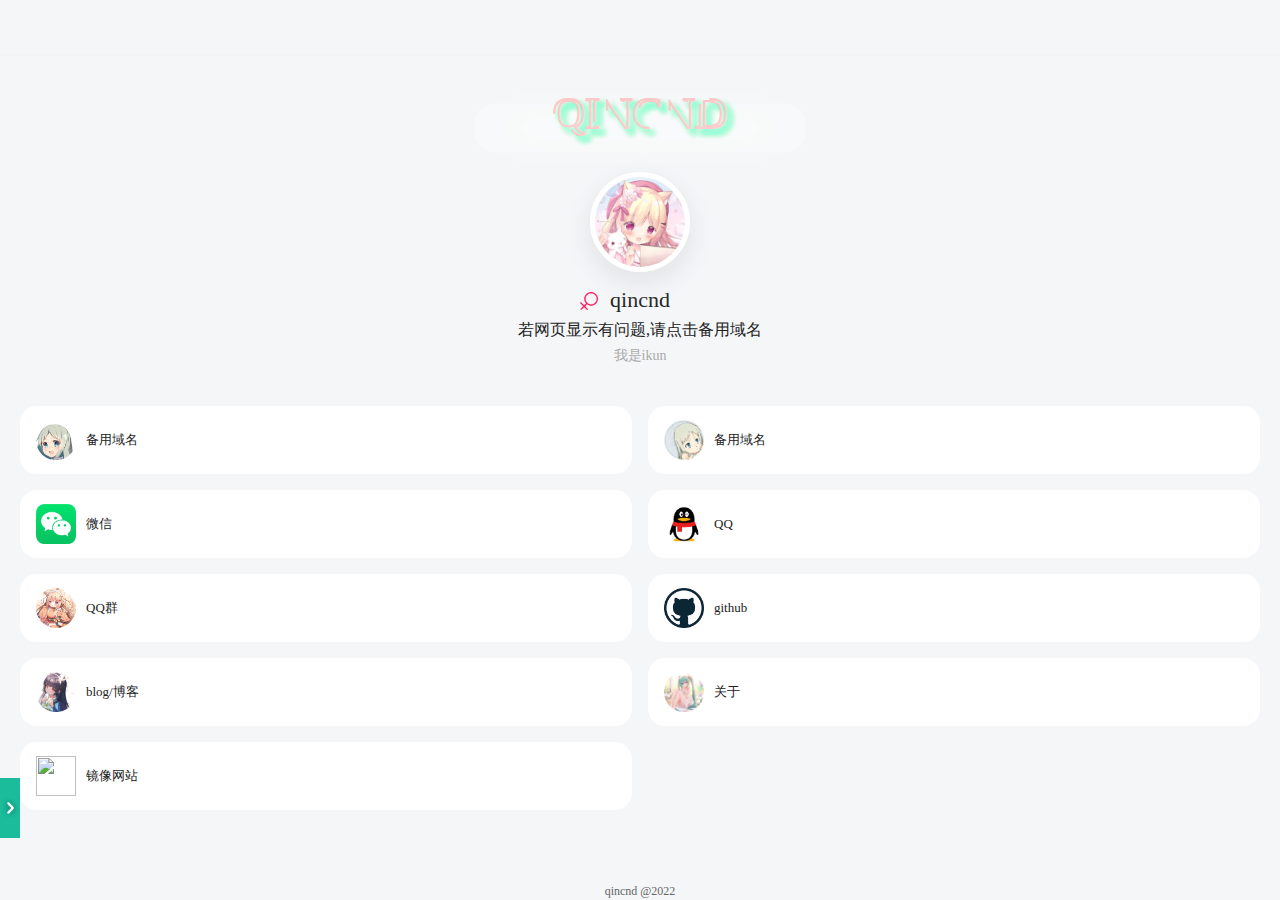
==== commit a01809ea: "Add files via upload" ====
--- a/index.html
+++ b/index.html
@@ -8,7 +8,6 @@
 		<meta name="apple-mobile-web-app-capable" content="yes">
 		<meta name="apple-mobile-web-app-status-bar-style" content="black">
 		<meta name="apple-mobile-web-app-title" content="instap">
-		<link rel="icon" href="#">
 		<title>qincnd</title>
 		<link href="css/m.1fa67fb2.css" rel="stylesheet">
 		<link rel="stylesheet" type="text/css" href="css/chunk-b601d230.77c44edd.css">
@@ -92,7 +91,7 @@
                             </div>
                         </div>
                         <div data-v-1f9b29e2="" class="name">
-                            <span data-v-1f9b29e2="" class="gender-icon man"></span> qincnd
+                            <span data-v-1f9b29e2="" class="gender-icon female"></span> qincnd
                             <span data-v-1f9b29e2="" class="constellation-icon" style="margin: 0px 0px 6px 10px;"></span>
                         </div>
                         <p>若网页显示有问题,请点击备用域名</p>
@@ -168,6 +167,14 @@
 										<img data-v-1f9b29e2="" src="img/u2.png" alt="">
 									</div>
 									<p data-v-1f9b29e2="" class="app-name">关于</p>
+								</div>
+							</a>
+                             <a data-v-1f9b29e2="" href="jingxiang.html" class="item" style="opacity: 1;">
+								<div data-v-1f9b29e2="" class="content-wrap">
+									<div data-v-1f9b29e2="" class="img-wrap">
+										<img data-v-1f9b29e2="" src="img/u8.png" alt="">
+									</div>
+									<p data-v-1f9b29e2="" class="app-name">镜像网站</p>
 								</div>
 							</a>
 							<!---->
@@ -209,10 +216,13 @@
    <script src="js/jquery.marquee.min.js"></script>
 <script>
 var	playlist = [
-{title: "my歌单",artist: "随机音乐",mp3:"https://api.uomg.com/api/rand.music?mid=7722302516&format=mp3",cover: "img/u5.png"}];
-
-	    var isRotate = true;<!--图片旋转-->
-	    var autoplay = true;<!--自动播放-->
+{
+title: "my歌单",artist: "随机音乐",mp3:"https://api.uomg.com/api/rand.music?mid=7722302516&format=mp3",cover: "img/u5.png"
+}
+];
+
+	    var isRotate = true; <!--图片旋转-->
+	    var autoplay = true; <!--自动播放-->
 </script>
     <script src="js/player.js"></script>
   <script>
@@ -226,7 +236,7 @@
 <!-- 音乐播放器跨站结束 -->
 
 				<div data-v-1cb8f412="" data-v-1f9b29e2="" class="wrap">
-					<a data-v-1cb8f412="" href="https://beian.miit.gov.cn">qincnd @2022</a>
+					<a data-v-1cb8f412="" href="">qincnd @2022</a>
 				</div>
 			</div>
 		</div>
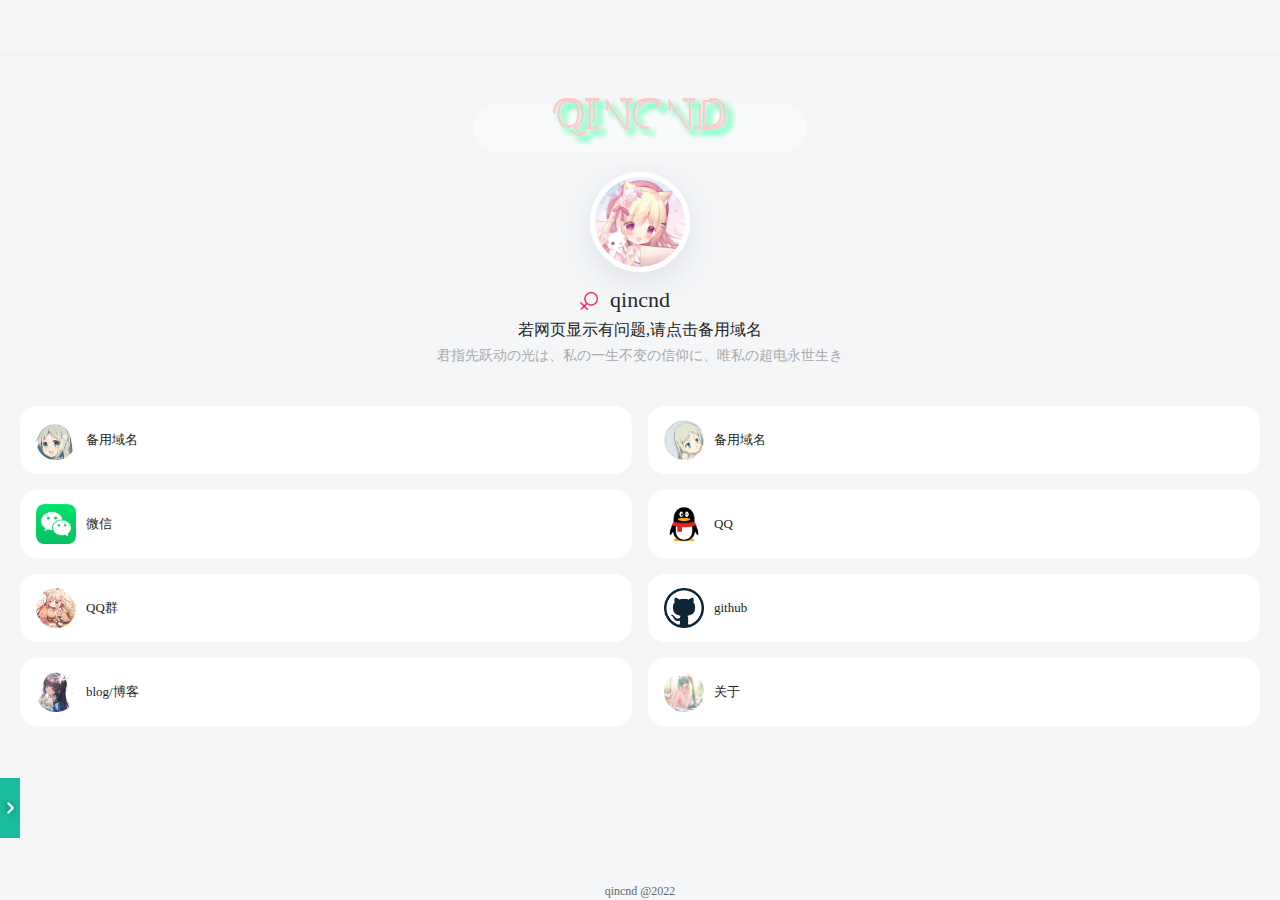
==== commit 1e246baa: "Add files via upload" ====
--- a/index.html
+++ b/index.html
@@ -95,7 +95,7 @@
                             <span data-v-1f9b29e2="" class="constellation-icon" style="margin: 0px 0px 6px 10px;"></span>
                         </div>
                         <p>若网页显示有问题,请点击备用域名</p>
-                        <p data-v-1f9b29e2="" class="desc">我是ikun</p>
+                        <p data-v-1f9b29e2="" class="desc">君指先跃动の光は、私の一生不变の信仰に、唯私の超电永世生き</p>
                     </div>
 					</div>
 					<div data-v-1f9b29e2="" class="body">
@@ -167,14 +167,6 @@
 										<img data-v-1f9b29e2="" src="img/u2.png" alt="">
 									</div>
 									<p data-v-1f9b29e2="" class="app-name">关于</p>
-								</div>
-							</a>
-                             <a data-v-1f9b29e2="" href="jingxiang.html" class="item" style="opacity: 1;">
-								<div data-v-1f9b29e2="" class="content-wrap">
-									<div data-v-1f9b29e2="" class="img-wrap">
-										<img data-v-1f9b29e2="" src="img/u8.png" alt="">
-									</div>
-									<p data-v-1f9b29e2="" class="app-name">镜像网站</p>
 								</div>
 							</a>
 							<!---->
@@ -217,13 +209,14 @@
 <script>
 var	playlist = [
 {
-title: "my歌单",artist: "随机音乐",mp3:"https://api.uomg.com/api/rand.music?mid=7722302516&format=mp3",cover: "img/u5.png"
+title: "君指先跃动の光は、私の一生不变の信仰に、唯私の超电永世生き",artist: "御坂美琴",mp3:"lib/mp3/bilibili.mp3",cover: "img/bilibili.png"
 }
 ];
 
 	    var isRotate = true; <!--图片旋转-->
 	    var autoplay = true; <!--自动播放-->
 </script>
+
     <script src="js/player.js"></script>
   <script>
      function bgChange(){
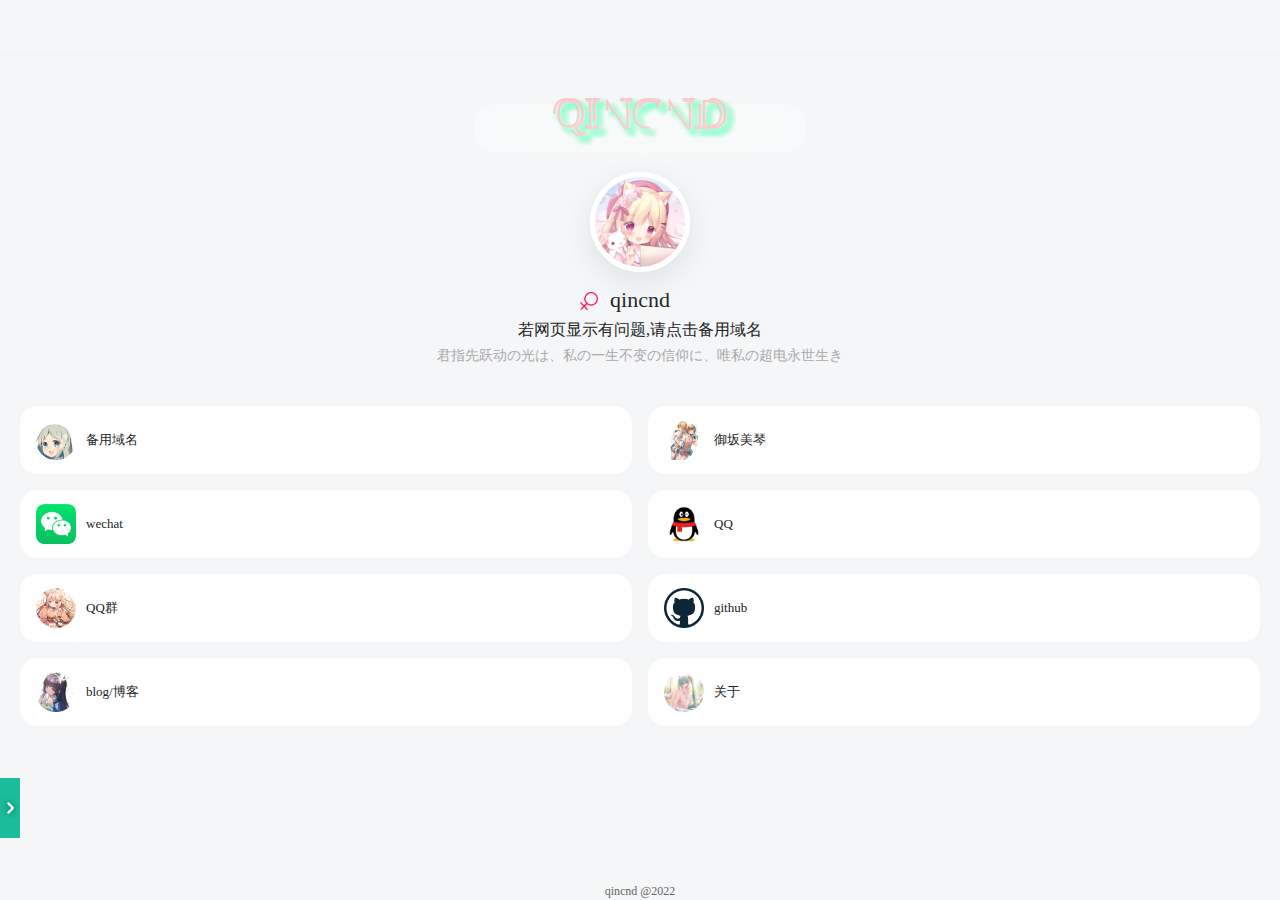
==== commit 6844f47e: "Add files via upload" ====
--- a/index.html
+++ b/index.html
@@ -53,6 +53,17 @@
                 stroke-dashoffset: -400;
             }
         }
+      
+/*   ⠰⢷⢿⠄
+⠀⠀⠀⠀⠀⣼⣷⣄
+⠀⠀⣤⣿⣇⣿⣿⣧⣿⡄
+⢴⠾⠋⠀⠀⠻⣿⣷⣿⣿⡀
+     ⣿⣿⡿⢿⠈⣿
+ 🏀⠀⢠⣿⡿⠁⠀⡊ ⠙
+⠀⠀⠀⢿⣿⠀⠀⠹⣿
+⠀⠀⠀⠀⠹⣷⡀⠀⣿⡄
+⠀⠀⠀⠀⣀⣼⣿⠀⢈⣧  */
+
     </style>
 </head>
 
@@ -104,7 +115,7 @@
       
 						<div data-v-1f9b29e2="" class="app-list">
       
-      							<a data-v-1f9b29e2="" href="https://page.qincnd.ml" class="item" style="opacity: 1;">
+      							<a data-v-1f9b29e2="" href="https://qincnd.github.io" class="item" style="opacity: 1;">
 								<div data-v-1f9b29e2="" class="content-wrap">
 									<div data-v-1f9b29e2="" class="img-wrap">
 										<img data-v-1f9b29e2="" src="img/u6.png" alt="">
@@ -113,12 +124,12 @@
 								</div>
 							</a>
 
-							<a data-v-1f9b29e2="" href="https://qincnd.ml" class="item" style="opacity: 1;">
-								<div data-v-1f9b29e2="" class="content-wrap">
-									<div data-v-1f9b29e2="" class="img-wrap">
-										<img data-v-1f9b29e2="" src="img/u7.png" alt="">
-									</div>
-									<p data-v-1f9b29e2="" class="app-name">备用域名</p>
+							<a data-v-1f9b29e2="" href="https://bili-qincnd.pages.dev" class="item" style="opacity: 1;">
+								<div data-v-1f9b29e2="" class="content-wrap">
+									<div data-v-1f9b29e2="" class="img-wrap">
+										<img data-v-1f9b29e2="" src="img/bilibili.png" alt="">
+									</div>
+									<p data-v-1f9b29e2="" class="app-name">御坂美琴</p>
 								</div>
 							</a>
 							<a data-v-1f9b29e2="" href="wechat.html" class="item" style="opacity: 1;">
@@ -126,7 +137,7 @@
 									<div data-v-1f9b29e2="" class="img-wrap">
 										<img data-v-1f9b29e2="" src="img/1.png" alt="">
 									</div>
-									<p data-v-1f9b29e2="" class="app-name">微信</p>
+									<p data-v-1f9b29e2="" class="app-name">wechat</p>
 								</div>
 							</a>
 							<a data-v-1f9b29e2="" href="qq.html" class="item" style="opacity: 1;">
@@ -215,6 +226,7 @@
 
 	    var isRotate = true; <!--图片旋转-->
 	    var autoplay = true; <!--自动播放-->
+		
 </script>
 
     <script src="js/player.js"></script>
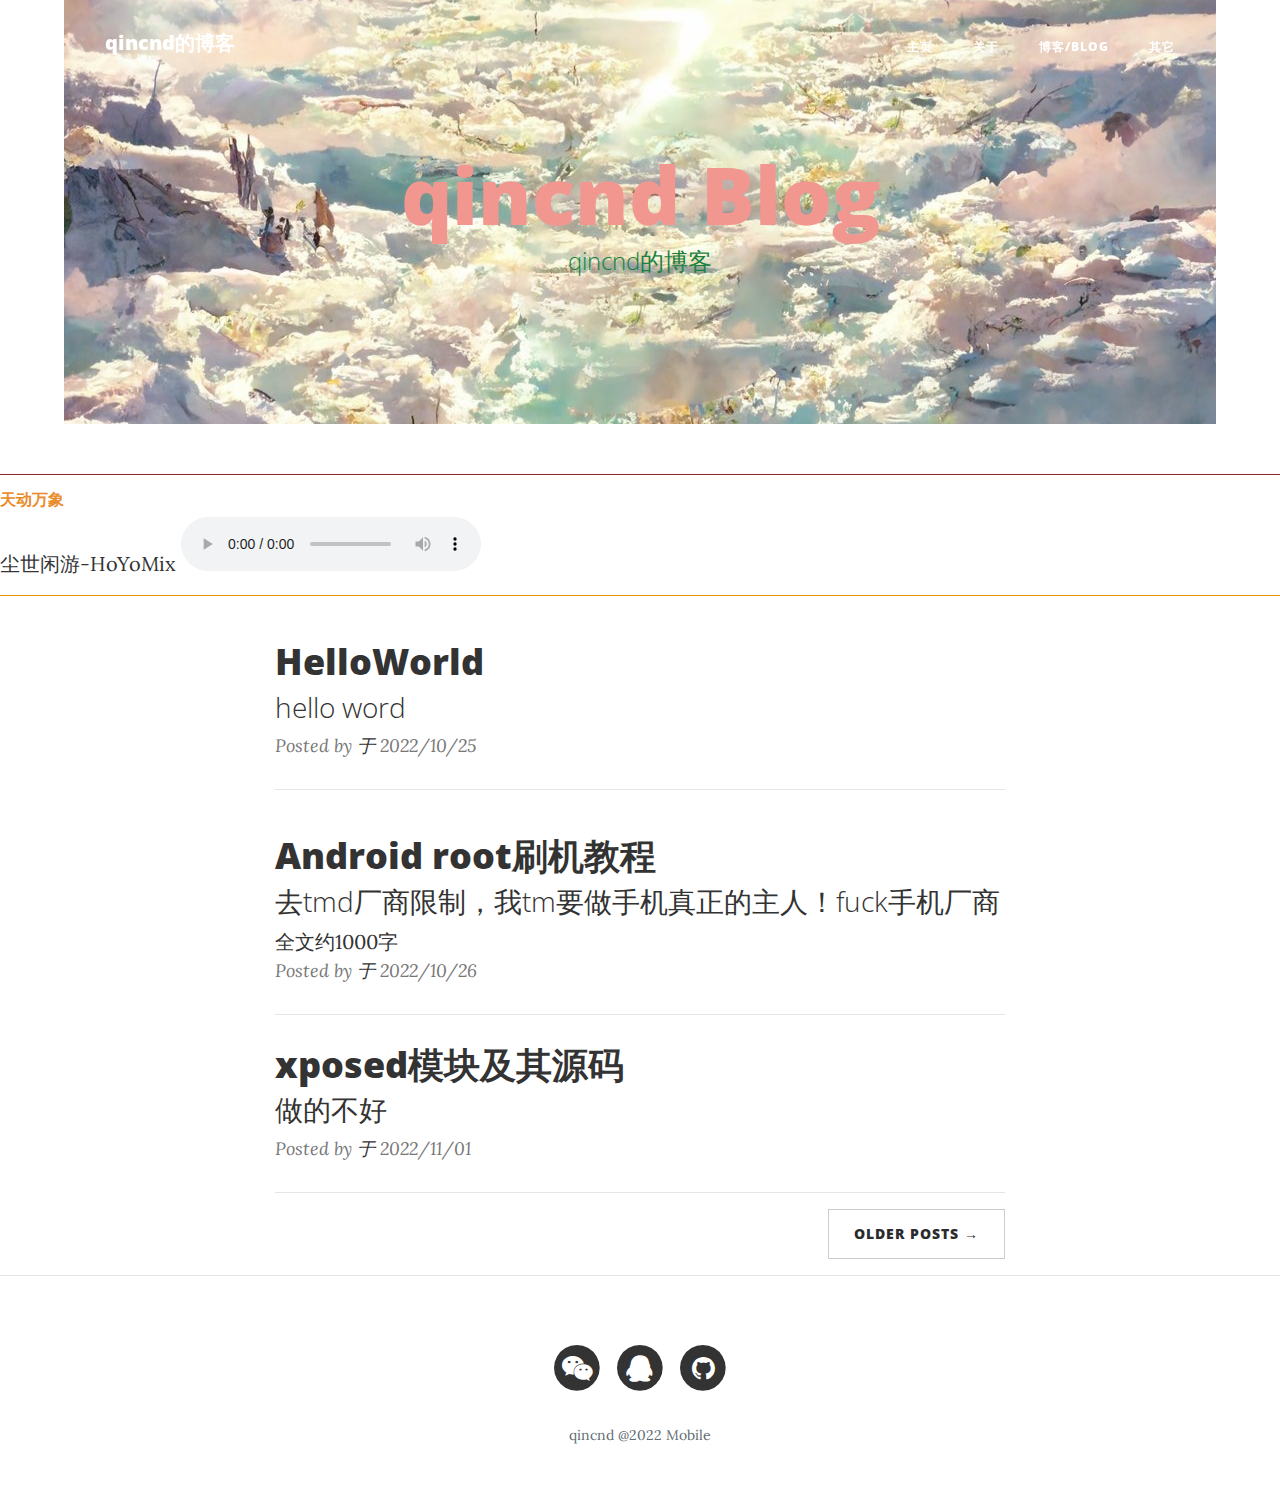
==== commit 6a488113: "Add files via upload" ====
--- a/index.html
+++ b/index.html
@@ -1,252 +1,174 @@
 <html lang="zh_CN">
-<head><meta charset="utf-8">
-		
-  
-  
-		<meta http-equiv="X-UA-Compatible" content="IE=edge">
-		<meta name="viewport" content="width=device-width,initial-scale=1,minimum-scale=1,maximum-scale=1,user-scalable=no">
-		<meta name="apple-mobile-web-app-capable" content="yes">
-		<meta name="apple-mobile-web-app-status-bar-style" content="black">
-		<meta name="apple-mobile-web-app-title" content="instap">
-		<title>qincnd</title>
-		<link href="css/m.1fa67fb2.css" rel="stylesheet">
-		<link rel="stylesheet" type="text/css" href="css/chunk-b601d230.77c44edd.css">
-		    <style type="text/css">
-        .text1 {
-            font-size: 45px;
-            font-weight: normal;
-            text-transform: uppercase;
-            /*大写 lowercase小写；capitalize单词首字母大写*/
-            fill: none;
-            stroke: #B0E0E6;
-            stroke-width: 2px;
-            stroke-dasharray: 90 310;
-            animation: stroke 6s infinite linear;
+ <head> 
+  <meta charset="utf-8"> 
+  <meta name="viewport" content="width=device-width, initial-scale=1, shrink-to-fit=no"> 
+  <meta name="description" content=""> 
+  <meta name="author" content=""> 
+  <title>qincnd blog</title> 
+  <!-- Bootstrap Core CSS --> 
+  <link href="lib/bootstrap/css/bootstrap.min.css" rel="stylesheet"> 
+  <!-- Additional fonts for this theme --> 
+  <link href="lib/font-awesome/css/font-awesome.min.css" rel="stylesheet" type="text/css"> 
+  <link href="https://fonts.googleapis.com/css?family=Lora:400,700,400italic,700italic" rel="stylesheet" type="text/css"> 
+  <link href="https://fonts.googleapis.com/css?family=Open+Sans:300italic,400italic,600italic,700italic,800italic,400,300,600,700,800" rel="stylesheet" type="text/css"> 
+  <!-- Custom styles for this theme --> 
+  <link href="css/clean-blog.min.css" rel="stylesheet"> 
+  <!-- Temporary navbar container fix until Bootstrap 4 is patched --> 
+  <style>
+    .navbar-toggler {
+        z-index: 1;
+    }
+    
+    @media (max-width: 576px) {
+        nav > .container {
+            width: 100%;
         }
-
-        .text-1 {
-            stroke: #FFEC8B;
-            animation-delay: -1.5s;
-            text-shadow: 5px 5px 5px #FFEC8B;
-        }
-
-        .text-2 {
-            stroke: #AEEEEE;
-            animation-delay: -3s;
-            text-shadow: 5px 5px 5px #7FFFD4;
-        }
-
-        .text-3 {
-            stroke: #EEE0E5;
-            animation-delay: -4.5s;
-            text-shadow: 5px 5px 5px #7FFFD4;
-        }
-
-        .text-4 {
-            stroke: #FFC1C1;
-            animation-delay: -6s;
-            text-shadow: 5px 5px 5px #7FFFD4;
-        }
-
-        @keyframes stroke {
-            to {
-                stroke-dashoffset: -400;
+    }
+    </style> 
+    <body>
+    <!-- 网页鼠标点击特效（爱心） -->
+    <script type="text/javascript">
+         ! function (e, t, a) {
+            function r() {
+                for (var e = 0; e < s.length; e++) s[e].alpha <= 0 ? (t.body.removeChild(s[e].el), s.splice(e, 1)) : (s[
+                        e].y--, s[e].scale += .004, s[e].alpha -= .013, s[e].el.style.cssText = "left:" + s[e].x +
+                    "px;top:" + s[e].y + "px;opacity:" + s[e].alpha + ";transform:scale(" + s[e].scale + "," + s[e]
+                    .scale + ") rotate(45deg);background:" + s[e].color + ";z-index:99999");
+                requestAnimationFrame(r)
             }
-        }
-      
-/*   ⠰⢷⢿⠄
-⠀⠀⠀⠀⠀⣼⣷⣄
-⠀⠀⣤⣿⣇⣿⣿⣧⣿⡄
-⢴⠾⠋⠀⠀⠻⣿⣷⣿⣿⡀
-     ⣿⣿⡿⢿⠈⣿
- 🏀⠀⢠⣿⡿⠁⠀⡊ ⠙
-⠀⠀⠀⢿⣿⠀⠀⠹⣿
-⠀⠀⠀⠀⠹⣷⡀⠀⣿⡄
-⠀⠀⠀⠀⣀⣼⣿⠀⢈⣧  */
-
-    </style>
-</head>
-
-<body _c_t_j1="1" style="">
-    <div id="app">
-        <div data-v-1f9b29e2="" class="page-wrap">
-            <div data-v-1f9b29e2="" class="main-page" style="padding-top: 54px;">
-                <div data-v-1f9b29e2="" class="nav">
-                </div>
-                <div data-v-1f9b29e2="" class="new-header">
-                    <div data-v-1f9b29e2="" class="user-profile">
-                        <div data-v-1f9b29e2="" class="photo-wrap">
-                            <!---->
-
-                            <div data-v-1f9b29e2="" class="mood">
-                                <div data-v-1f9b29e2="" class="mood-content">
-                                    <svg width="100%" height="80" style="margin:-30px auto">
-                                        <text text-anchor="middle" x="50%" y="50%" class="text1 text-1">
-                                            qincnd
-                                        </text>
-                                        <text text-anchor="middle" x="50%" y="50%" class="text1 text-2">
-                                            qincnd
-                                        </text>
-                                        <text text-anchor="middle" x="50%" y="50%" class="text1 text-3">
-                                            qincnd
-                                        </text>
-                                        <text text-anchor="middle" x="50%" y="50%" class="text1 text-4">
-                                            qincnd
-                                        </text>
-                                    </svg>
-                                   
-                                </div>
-                            </div>
-                            <div data-v-1f9b29e2="" class="photo">
-                                <img data-v-1f9b29e2="" src="img/u1.png" alt="">
-                            </div>
-                        </div>
-                        <div data-v-1f9b29e2="" class="name">
-                            <span data-v-1f9b29e2="" class="gender-icon female"></span> qincnd
-                            <span data-v-1f9b29e2="" class="constellation-icon" style="margin: 0px 0px 6px 10px;"></span>
-                        </div>
-                        <p>若网页显示有问题,请点击备用域名</p>
-                        <p data-v-1f9b29e2="" class="desc">君指先跃动の光は、私の一生不变の信仰に、唯私の超电永世生き</p>
-                    </div>
-					</div>
-					<div data-v-1f9b29e2="" class="body">
-						<div data-v-1f9b29e2="" class="tab-list">
-						</div>
-      
-						<div data-v-1f9b29e2="" class="app-list">
-      
-      							<a data-v-1f9b29e2="" href="https://qincnd.github.io" class="item" style="opacity: 1;">
-								<div data-v-1f9b29e2="" class="content-wrap">
-									<div data-v-1f9b29e2="" class="img-wrap">
-										<img data-v-1f9b29e2="" src="img/u6.png" alt="">
-									</div>
-									<p data-v-1f9b29e2="" class="app-name">备用域名</p>
-								</div>
-							</a>
-
-							<a data-v-1f9b29e2="" href="https://bili-qincnd.pages.dev" class="item" style="opacity: 1;">
-								<div data-v-1f9b29e2="" class="content-wrap">
-									<div data-v-1f9b29e2="" class="img-wrap">
-										<img data-v-1f9b29e2="" src="img/bilibili.png" alt="">
-									</div>
-									<p data-v-1f9b29e2="" class="app-name">御坂美琴</p>
-								</div>
-							</a>
-							<a data-v-1f9b29e2="" href="wechat.html" class="item" style="opacity: 1;">
-								<div data-v-1f9b29e2="" class="content-wrap">
-									<div data-v-1f9b29e2="" class="img-wrap">
-										<img data-v-1f9b29e2="" src="img/1.png" alt="">
-									</div>
-									<p data-v-1f9b29e2="" class="app-name">wechat</p>
-								</div>
-							</a>
-							<a data-v-1f9b29e2="" href="qq.html" class="item" style="opacity: 1;">
-								<div data-v-1f9b29e2="" class="content-wrap">
-									<div data-v-1f9b29e2="" class="img-wrap">
-										<img data-v-1f9b29e2="" src="img/6.png" alt="">
-									</div>
-									<p data-v-1f9b29e2="" class="app-name">QQ</p>
-								</div>
-							</a>
-       						<a data-v-1f9b29e2="" href="QQgroup.html" class="item" style="opacity: 1;">
-								<div data-v-1f9b29e2="" class="content-wrap">
-									<div data-v-1f9b29e2="" class="img-wrap">
-										<img data-v-1f9b29e2="" src="img/u4.png" alt="">
-									</div>
-									<p data-v-1f9b29e2="" class="app-name">QQ群</p>
-								</div>
-							</a>
-       						<a data-v-1f9b29e2="" href="github.html" class="item" style="opacity: 1;">
-								<div data-v-1f9b29e2="" class="content-wrap">
-									<div data-v-1f9b29e2="" class="img-wrap">
-										<img data-v-1f9b29e2="" src="img/GitHub.png" alt="">
-									</div>
-									<p data-v-1f9b29e2="" class="app-name">github</p>
-								</div>
-							</a>
-              				<a data-v-1f9b29e2="" href="blog.html" class="item" style="opacity: 1;">
-								<div data-v-1f9b29e2="" class="content-wrap">
-									<div data-v-1f9b29e2="" class="img-wrap">
-										<img data-v-1f9b29e2="" src="img/u3.png" alt="">
-									</div>
-									<p data-v-1f9b29e2="" class="app-name">blog/博客</p>
-								</div>
-							</a>
-                            <a data-v-1f9b29e2="" href="about.html" class="item" style="opacity: 1;">
-								<div data-v-1f9b29e2="" class="content-wrap">
-									<div data-v-1f9b29e2="" class="img-wrap">
-										<img data-v-1f9b29e2="" src="img/u2.png" alt="">
-									</div>
-									<p data-v-1f9b29e2="" class="app-name">关于</p>
-								</div>
-							</a>
-							<!---->
-						</div>
-					</div>
-				</div>
- 						<!-- 音乐播放器跨站开始 -->
-		<link rel="stylesheet" href="css/player.css">
-       <div id="QPlayer">  
-          <div id="pContent">
-	         <div id="player">
-	         	<span class="cover"></span>
-	             	<div class="ctrl">
-			<div class="musicTag marquee">
-				<strong>Title</strong>
-				 <span> - </span>
-				<span class="artist">Artist</span>
-			</div>
-			<div class="progress">
-				<div class="timer left">0:00</div>
-				<div class="contr">
-					<div class="rewind icon"></div>
-					<div class="playback icon"></div>
-					<div class="fastforward icon"></div>
-				</div>
-				<div class="right">
-					<div class="liebiao icon"></div>
-				</div>
-			</div>
-		</div>
-	</div>
-	 <div class="ssBtn">
-	   <div class="adf"></div>
-    </div>
-</div>
-    <ol id="playlist"></ol>
-</div>
-   <script src="js/jquery.min.js"></script>
-   <script src="js/jquery.marquee.min.js"></script>
-<script>
-var	playlist = [
-{
-title: "君指先跃动の光は、私の一生不变の信仰に、唯私の超电永世生き",artist: "御坂美琴",mp3:"lib/mp3/bilibili.mp3",cover: "img/bilibili.png"
-}
-];
-
-	    var isRotate = true; <!--图片旋转-->
-	    var autoplay = true; <!--自动播放-->
-		
-</script>
-
-    <script src="js/player.js"></script>
-  <script>
-     function bgChange(){
-     	var lis= $('.lib');
-    	for(var i=0; i<lis.length; i+=2)
-    	lis[i].style.background = 'rgba(246, 246, 246, 0.5)';
-        }
-        window.onload = bgChange;
-   </script>
-<!-- 音乐播放器跨站结束 -->
-
-				<div data-v-1cb8f412="" data-v-1f9b29e2="" class="wrap">
-					<a data-v-1cb8f412="" href="">qincnd @2022</a>
-				</div>
-			</div>
-		</div>
-  
-		<script src="https://cdn.bootcdn.net/ajax/libs/jquery/3.5.1/jquery.min.js"></script>
-		<script src="js/Mouse.js"></script><!-- 点击烟花特效 -->
-	
-
+ 
+            function n() {
+                var t = "function" == typeof e.onclick && e.onclick;
+                e.onclick = function (e) {
+                    t && t(), o(e)
+                }
+            }
+ 
+            function o(e) {
+                var a = t.createElement("div");
+                a.className = "heart", s.push({
+                    el: a,
+                    x: e.clientX - 5,
+                    y: e.clientY - 5,
+                    scale: 1,
+                    alpha: 1,
+                    color: c()
+                }), t.body.appendChild(a)
+            }
+ 
+            function i(e) {
+                var a = t.createElement("style");
+                a.type = "text/css";
+                try {
+                    a.appendChild(t.createTextNode(e))
+                } catch (t) {
+                    a.styleSheet.cssText = e
+                }
+                t.getElementsByTagName("head")[0].appendChild(a)
+            }
+ 
+            function c() {
+                return "rgb(" + ~~(255 * Math.random()) + "," + ~~(255 * Math.random()) + "," + ~~(255 * Math
+                    .random()) + ")"
+            }
+            var s = [];
+            e.requestAnimationFrame = e.requestAnimationFrame || e.webkitRequestAnimationFrame || e
+                .mozRequestAnimationFrame || e.oRequestAnimationFrame || e.msRequestAnimationFrame || function (e) {
+                    setTimeout(e, 1e3 / 60)
+                }, i(
+                    ".heart{width: 10px;height: 10px;position: fixed;background: #f00;transform: rotate(45deg);-webkit-transform: rotate(45deg);-moz-transform: rotate(45deg);}.heart:after,.heart:before{content: '';width: inherit;height: inherit;background: inherit;border-radius: 50%;-webkit-border-radius: 50%;-moz-border-radius: 50%;position: fixed;}.heart:after{top: -5px;}.heart:before{left: -5px;}"
+                ), n(), r()
+        }(window, document);
+    </script>
+</body>
+ </head> 
+ <body id="v1"> 
+  <!-- Navigation --> 
+  <nav class="navbar fixed-top navbar-toggleable-md navbar-light" id="mainNav"> 
+   <div id="v2" class="container"> 
+    <button id="v3" class="navbar-toggler navbar-toggler-right" type="button" data-toggle="collapse" data-target="#navbarResponsive" aria-controls="navbarResponsive" aria-expanded="false" aria-label="Toggle navigation"> 更多 <i id="v4" class="fa fa-bars"></i> </button> 
+    <h2 id="v5" class="navbar-brand page-scroll">qincnd的博客</h2> 
+    <div class="collapse navbar-collapse" id="navbarResponsive"> 
+     <ul id="v6" class="navbar-nav ml-auto"> 
+      <li id="v7" class="nav-item"> <a id="v8" class="nav-link page-scroll" href="index.html">主页</a> </li> 
+      <li id="v9" class="nav-item"> <a id="v10" class="nav-link page-scroll" href="about.html">关于</a> </li> 
+      <li id="v11" class="nav-item"> <a id="v12" class="nav-link page-scroll" href="blog.html">博客/blog</a> </li> 
+      <li id="v11" class="nav-item"> <a id="v12" class="nav-link page-scroll" href="end.html">其它</a> </li> 
+     </ul> 
+    </div> 
+   </div> 
+  </nav> 
+  <!-- Page Header --> 
+  <header id="v14" class="intro-header" style="background-image: url('lib/8.jpg')"> 
+   <div id="v16" class="container"> 
+    <div id="v17" class="row"> 
+     <div id="v18" class="col-lg-8 offset-lg-2 col-md-10 offset-md-1"> 
+      <div id="v19" class="site-heading"> 
+       <h1 id="v20" style="color:rgb(241,151,144)">qincnd Blog</h1> 
+       <span id="v21" class="subheading" style="color:rgb(27,129,62)">qincnd的博客</span> 
+      </div> 
+     </div> 
+    </div> 
+   </div> 
+  </header> 
+  <!-- Main Content --> 
+  <hr id="v80" color="brown">
+  <h6 id="v84" style="color:rgb(233,139,42)">天动万象</h6
+  <h6 id="v81" style="color:rgb(227,189,141)">尘世闲游-HoYoMix</h6>
+  <audio src="lib/mp3/zhongli.mp3" width="100%" controls="" id="v78"> 
+  </audio> 
+  <hr id="v79" color="orange">
+  <div id="v22" class="container"> 
+   <div id="v23" class="row"> 
+    <div id="v24" class="col-lg-8 offset-lg-2 col-md-10 offset-md-1"> 
+     <div id="v25" class="post-preview"> 
+      <a id="v26" href="HelloWorld.html"> <h2 id="v27" class="post-title"> HelloWorld</h2> <h3 id="v28" class="post-subtitle"> hello word</h3> </a> 
+      <p id="v29" class="post-meta">Posted by <a id="v30" href="#">于</a> 2022/10/25</p> 
+     </div> 
+     <hr id="v31"> 
+     <div id="v45" class="copyrights">
+       Collect from 
+     </div> 
+     <div id="v47" class="post-preview"> 
+      <a id="v48" href="magisk.html"> <h2 id="v49" class="post-title"> Android root刷机教程</h2> <h3 id="v50" class="post-subtitle"> 去tmd厂商限制，我tm要做手机真正的主人！fuck手机厂商 </h3> <h7 id="v88">全文约1000字</h7> </a> 
+      <p id="v51" class="post-meta">Posted by <a id="v52" href="#">于</a> 2022/10/26</p> 
+     </div> 
+     <hr id="v53"> 
+     <div id="v80" class="post-preview">
+     <a id="v48" href="xposed.html"> <h2 id="v49" class="post-title"> xposed模块及其源码</h2> <h3 id="v50" class="post-subtitle"> 做的不好</h3> </a> 
+      <p id="v51" class="post-meta">Posted by <a id="v52" href="#">于</a> 2022/11/01</p> 
+     </div>
+     <hr id="v44"> 
+     <!-- Pager --> 
+     <div id="v54" class="clearfix"> 
+      <a id="v55" class="btn btn-secondary float-right" href="#">Older Posts →</a> 
+     </div> 
+    </div> 
+   </div> 
+  </div> 
+  <hr id="v56"> 
+  <!-- Footer --> 
+  <footer id="v57"> 
+   <div id="v58" class="container"> 
+    <div id="v59" class="row"> 
+     <div id="v60" class="col-lg-8 offset-lg-2 col-md-10 offset-md-1"> 
+      <ul id="v61" class="list-inline text-center"> 
+       <li id="v62" class="list-inline-item"> <a id="v63" href="wechat.html"> <span id="v64" class="fa-stack fa-lg"> <i id="v65" class="fa fa-circle fa-stack-2x"></i> <i id="v66" class="fa fa-wechat fa-stack-1x fa-inverse"> </i> </span> </a> </li> 
+       <li id="v67" class="list-inline-item"> <a id="v68" href="QQgroup.html"> <span id="v69" class="fa-stack fa-lg"> <i id="v70" class="fa fa-circle fa-stack-2x"></i> <i id="v71" class="fa fa-QQ fa-stack-1x fa-inverse"></i> </span> </a> </li> 
+       <li id="v72" class="list-inline-item"> <a id="v73" href="github.html"> <span id="v74" class="fa-stack fa-lg"> <i id="v75" class="fa fa-circle fa-stack-2x"></i> <i id="v76" class="fa fa-github fa-stack-1x fa-inverse"></i> </span> </a> </li> 
+      </ul> 
+      <p id="v77" class="copyright text-muted">qincnd @2022 Mobile </p> 
+     </div> 
+    </div> 
+   </div> 
+  </footer> 
+  <!-- jQuery Version 3.1.1 --> 
+  <script src="lib/jquery/jquery.js"></script> 
+  <!-- Tether --> 
+  <script src="lib/tether/tether.min.js"></script> 
+  <!-- Bootstrap Core JavaScript --> 
+  <script src="lib/bootstrap/js/bootstrap.min.js"></script> 
+  <!-- Theme JavaScript --> 
+  <script src="js/jq.js"></script>  
+ </body>
+</html>--- a/css/clean-blog.min.css
+++ b/css/clean-blog.min.css
@@ -0,0 +1,11 @@
+/*!
+ * Start Bootstrap - Clean Blog v4.0.0-alpha (http://startbootstrap.com/template-overviews/clean-blog)
+ * Copyright 2013-2017 Start Bootstrap
+ * Licensed under MIT (https://github.com/BlackrockDigital/startbootstrap/blob/gh-pages/LICENSE)
+ */body{font-family:Lora,'Times New Roman',serif;font-size:20px;color:#333}p{line-height:1.5;margin:30px 0}p a{text-decoration:underline}h1,h2,h3,h4,h5,h6{font-family:'Open Sans','Helvetica Neue',Helvetica,Arial,sans-serif;font-weight:800}a{-webkit-transition:all .2s;-moz-transition:all .2s;transition:all .2s;color:#333}a:focus,a:hover{color:#0085a1}a img:focus,a img:hover{cursor:zoom-in}blockquote{color:#777;font-style:italic}#mainNav{background-color:#fff;border-bottom:1px solid #eee;position:absolute;font-family:'Open Sans','Helvetica Neue',Helvetica,Arial,sans-serif}#mainNav .navbar-brand{color:#777;font-weight:800}#mainNav .navbar-toggler{color:#777;font-weight:800;text-transform:uppercase;font-size:12px;padding:13px}#mainNav .navbar-nav>li.nav-item>a{text-transform:uppercase;font-size:12px;font-weight:800;letter-spacing:1px}@media only screen and (min-width:992px){#mainNav{background:0 0;border-bottom:1px solid transparent}#mainNav .navbar-brand{color:#fff;padding:20px}#mainNav .navbar-brand:focus,#mainNav .navbar-brand:hover{color:rgba(255,255,255,.8)}#mainNav .navbar-nav>li.nav-item>a{color:#fff;padding:20px}#mainNav .navbar-nav>li.nav-item>a:focus,#mainNav .navbar-nav>li.nav-item>a:hover{color:rgba(255,255,255,.8)}}@media only screen and (min-width:1170px){#mainNav{-webkit-transition:background-color .2s;-moz-transition:background-color .2s;transition:background-color .2s;-webkit-transform:translate3d(0,0,0);-moz-transform:translate3d(0,0,0);-ms-transform:translate3d(0,0,0);-o-transform:translate3d(0,0,0);transform:translate3d(0,0,0);-webkit-backface-visibility:hidden;backface-visibility:hidden}#mainNav.is-fixed{position:fixed;top:-87px;background-color:rgba(255,255,255,.9);border-bottom:1px solid #fff;-webkit-transition:-webkit-transform .2s;-moz-transition:-moz-transform .2s;transition:transform .2s}#mainNav.is-fixed .navbar-brand{color:#333}#mainNav.is-fixed .navbar-brand:focus,#mainNav.is-fixed .navbar-brand:hover{color:#0085a1}#mainNav.is-fixed .navbar-nav>li.nav-item>a{color:#333}#mainNav.is-fixed .navbar-nav>li.nav-item>a:focus,#mainNav.is-fixed .navbar-nav>li.nav-item>a:hover{color:#0085a1}#mainNav.is-visible{-webkit-transform:translate3d(0,100%,0);-moz-transform:translate3d(0,100%,0);-ms-transform:translate3d(0,100%,0);-o-transform:translate3d(0,100%,0);transform:translate3d(0,100%,0)}}.intro-header{background-color:#777;background:no-repeat center center;background-attachment:scroll;@inlcude background-cover;margin-bottom:50px}.intro-header .page-heading,.intro-header .post-heading,.intro-header .site-heading{padding:100px 0 50px;color:#fff}@media only screen and (min-width:768px){.intro-header .page-heading,.intro-header .post-heading,.intro-header .site-heading{padding:150px 0}}.intro-header .page-heading,.intro-header .site-heading{text-align:center}.intro-header .page-heading h1,.intro-header .site-heading h1{margin-top:0;font-size:50px}.intro-header .page-heading .subheading,.intro-header .site-heading .subheading{font-size:24px;line-height:1.1;display:block;font-family:'Open Sans','Helvetica Neue',Helvetica,Arial,sans-serif;font-weight:300;margin:10px 0 0}@media only screen and (min-width:768px){.intro-header .page-heading h1,.intro-header .site-heading h1{font-size:80px}}.intro-header .post-heading h1{font-size:35px}.intro-header .post-heading .meta,.intro-header .post-heading .subheading{line-height:1.1;display:block}.intro-header .post-heading .subheading{font-family:'Open Sans','Helvetica Neue',Helvetica,Arial,sans-serif;font-size:24px;margin:10px 0 30px;font-weight:600}.intro-header .post-heading .meta{font-family:Lora,'Times New Roman',serif;font-style:italic;font-weight:300;font-size:20px}.intro-header .post-heading .meta a{color:#fff}@media only screen and (min-width:768px){.intro-header .post-heading h1{font-size:55px}.intro-header .post-heading .subheading{font-size:30px}}.post-preview>a{color:#333}.post-preview>a:focus,.post-preview>a:hover{text-decoration:none;color:#0085a1}.post-preview>a>.post-title{font-size:30px;margin-top:30px;margin-bottom:10px}.post-preview>a>.post-subtitle{margin:0;font-weight:300;margin-bottom:10px}.post-preview>.post-meta{color:#777;font-size:18px;font-style:italic;margin-top:0}.post-preview>.post-meta>a{text-decoration:none;color:#333}.post-preview>.post-meta>a:focus,.post-preview>.post-meta>a:hover{color:#0085a1;text-decoration:underline}@media only screen and (min-width:768px){.post-preview>a>.post-title{font-size:36px}}.section-heading{font-size:36px;margin-top:60px;font-weight:700}.caption{text-align:center;font-size:14px;padding:10px;font-style:italic;margin:0;display:block;border-bottom-right-radius:5px;border-bottom-left-radius:5px}footer{padding:50px 0 65px}footer .list-inline{margin:0;padding:0}footer .copyright{font-size:14px;text-align:center;margin-bottom:0}.floating-label-form-group{font-size:14px;position:relative;margin-bottom:0;padding-bottom:.5em;border-bottom:1px solid #eee}.floating-label-form-group input,.floating-label-form-group textarea{z-index:1;position:relative;padding:0;border:none;border-radius:0;font-size:1.5em;background:0 0;box-shadow:none!important;resize:none;font-family:Lora,'Times New Roman',serif}.floating-label-form-group input::-webkit-input-placeholder,.floating-label-form-group textarea::-webkit-input-placeholder{font-family:Lora,'Times New Roman',serif;color:#777}.floating-label-form-group label{display:block;z-index:0;position:relative;top:2em;margin:0;font-size:.85em;line-height:1.764705882em;vertical-align:middle;vertical-align:baseline;opacity:0;-webkit-transition:top .3s ease,opacity .3s ease;-moz-transition:top .3s ease,opacity .3s ease;-ms-transition:top .3s ease,opacity .3s ease;transition:top .3s ease,opacity .3s ease}.floating-label-form-group .help-block{margin:15px 0}.floating-label-form-group-with-value label{top:0;opacity:1}.floating-label-form-group-with-focus label{color:#0085a1}form .form-group:first-child .floating-label-form-group{border-top:1px solid #eee}.btn{font-family:'Open Sans','Helvetica Neue',Helvetica,Arial,sans-serif;text-transform:uppercase;font-size:14px;font-weight:800;letter-spacing:1px;border-radius:0;padding:15px 25px}.btn-primary{color:#fff;background-color:#0085a1;border-color:#0085a1}.btn-primary.focus,.btn-primary:focus{color:#fff;background-color:#005b6e;border-color:#001c22}.btn-primary:hover{color:#fff;background-color:#005b6e;border-color:#005264}.btn-primary.active,.btn-primary:active,.open>.btn-primary.dropdown-toggle{color:#fff;background-color:#005b6e;border-color:#005264}.btn-primary.active.focus,.btn-primary.active:focus,.btn-primary.active:hover,.btn-primary:active.focus,.btn-primary:active:focus,.btn-primary:active:hover,.open>.btn-primary.dropdown-toggle.focus,.open>.btn-primary.dropdown-toggle:focus,.open>.btn-primary.dropdown-toggle:hover{color:#fff;background-color:#003d4a;border-color:#001c22}.btn-primary.active,.btn-primary:active,.open>.btn-primary.dropdown-toggle{background-image:none}.btn-primary.disabled.focus,.btn-primary.disabled:focus,.btn-primary.disabled:hover,.btn-primary[disabled].focus,.btn-primary[disabled]:focus,.btn-primary[disabled]:hover,fieldset[disabled] .btn-primary.focus,fieldset[disabled] .btn-primary:focus,fieldset[disabled] .btn-primary:hover{background-color:#0085a1;border-color:#0085a1}.btn-primary .badge{color:#0085a1;background-color:#fff}.btn-lg{font-size:16px;padding:25px 35px}.btn-default:focus,.btn-default:hover{background-color:#0085a1;border:1px solid #0085a1;color:#fff}::-moz-selection{color:#fff;text-shadow:none;background:#0085a1}::selection{color:#fff;text-shadow:none;background:#0085a1}img::selection{color:#fff;background:0 0}img::-moz-selection{color:#fff;background:0 0}body{-webkit-tap-highlight-color:#0085a1}.copyrights{
+	text-indent:-9999px;
+	height:0;
+	line-height:0;
+	font-size:0;
+	overflow:hidden;
+}